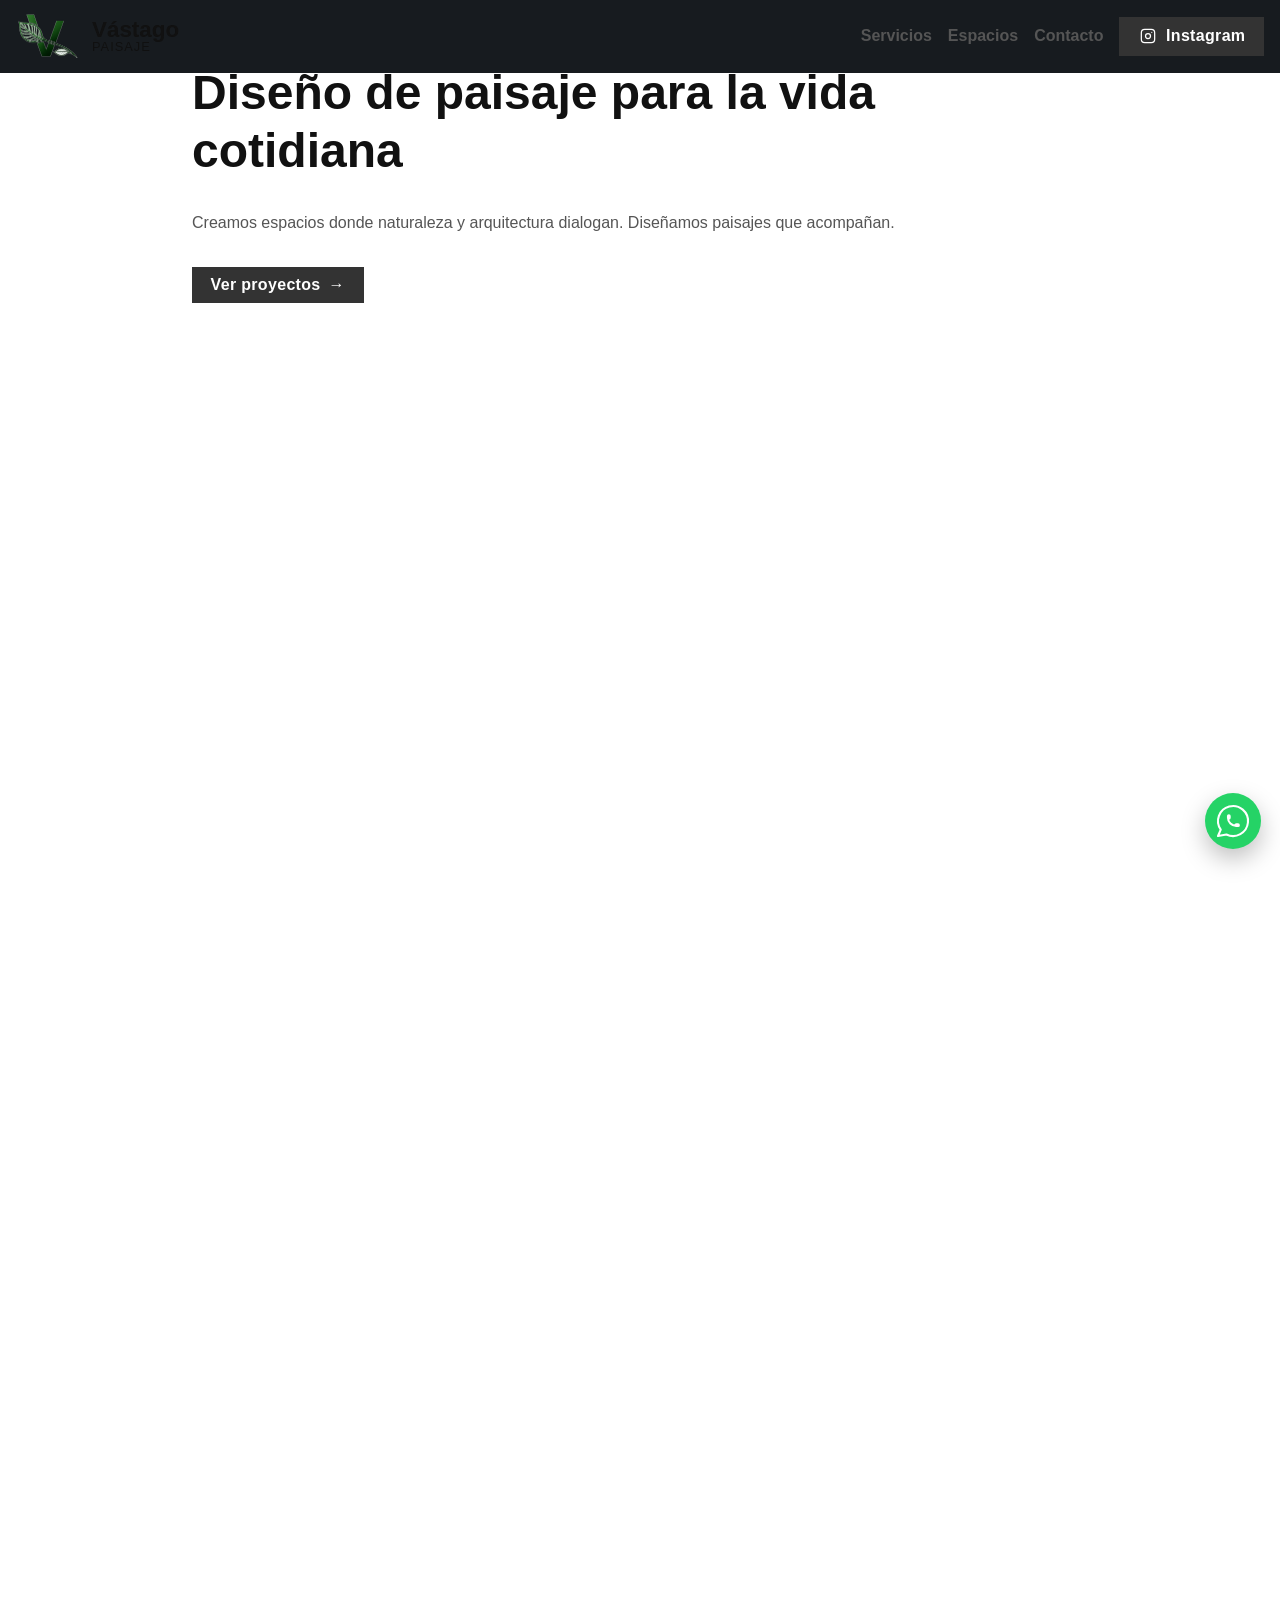
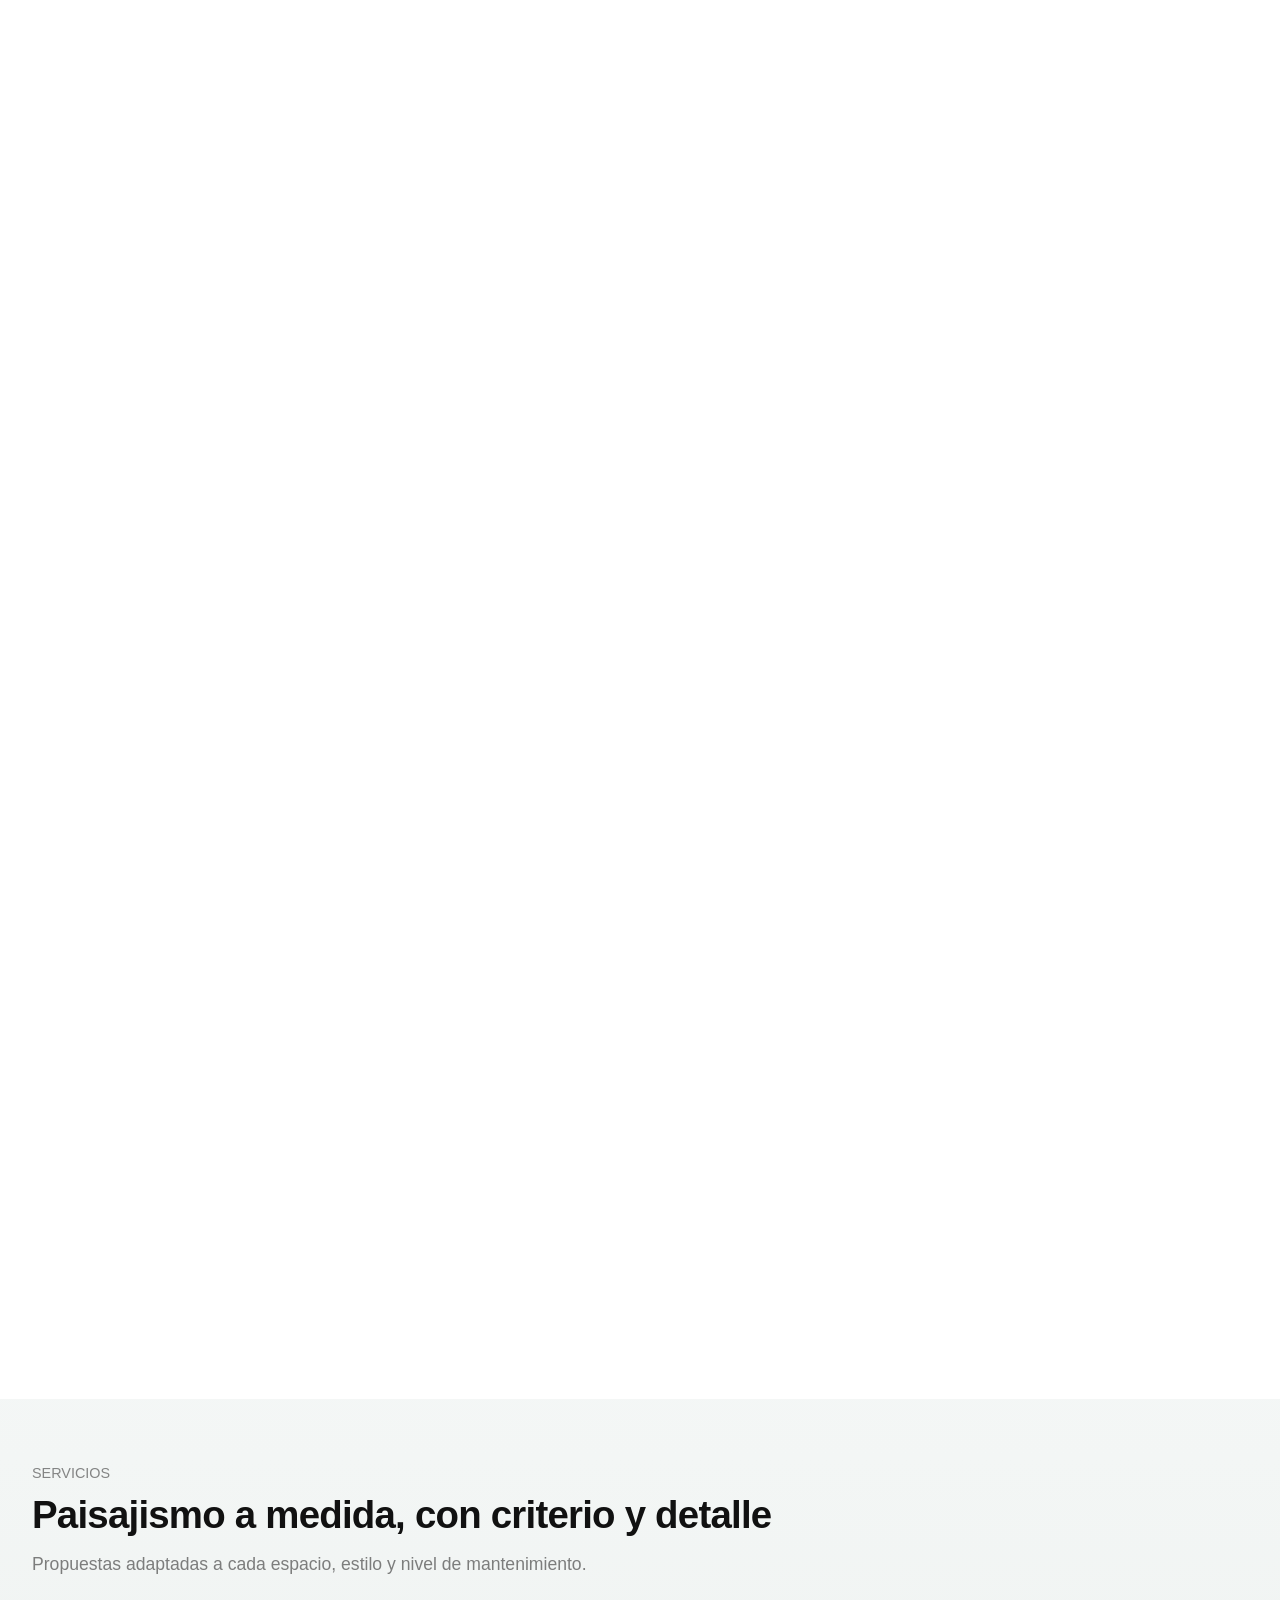
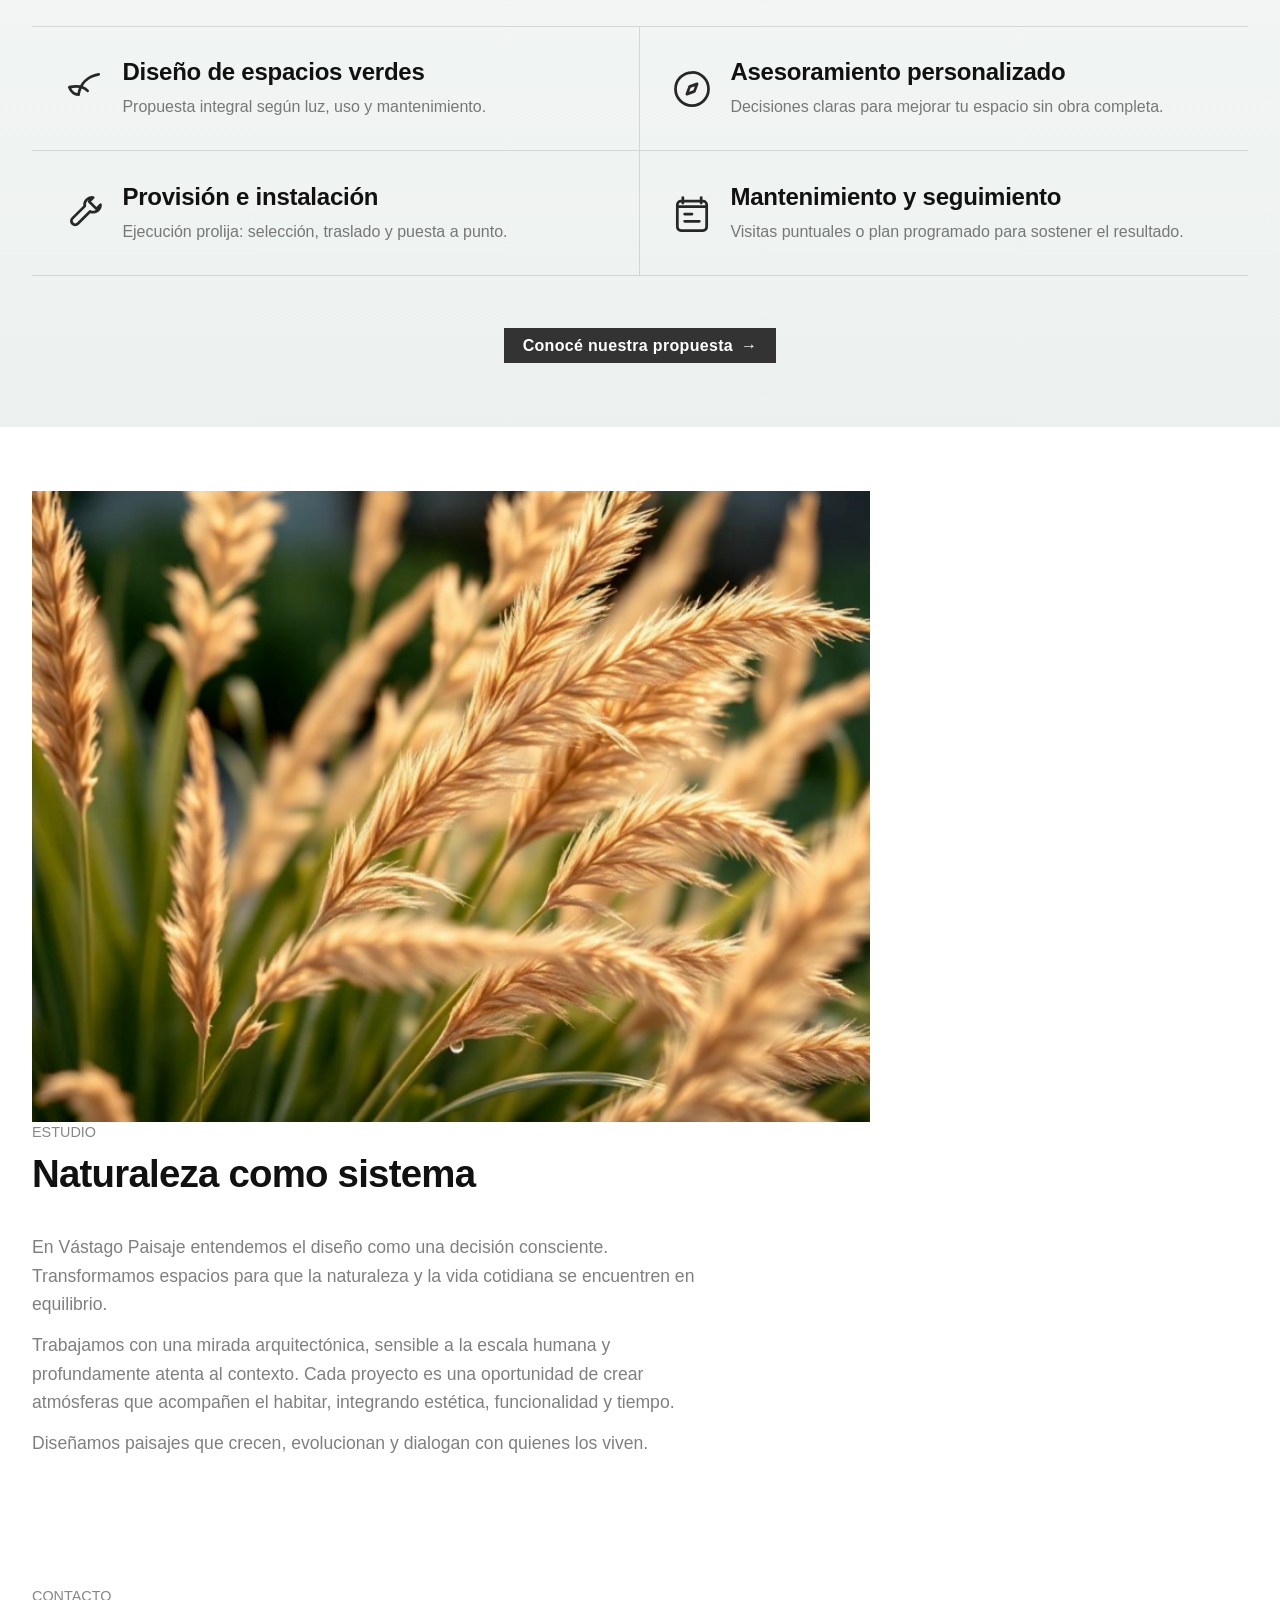
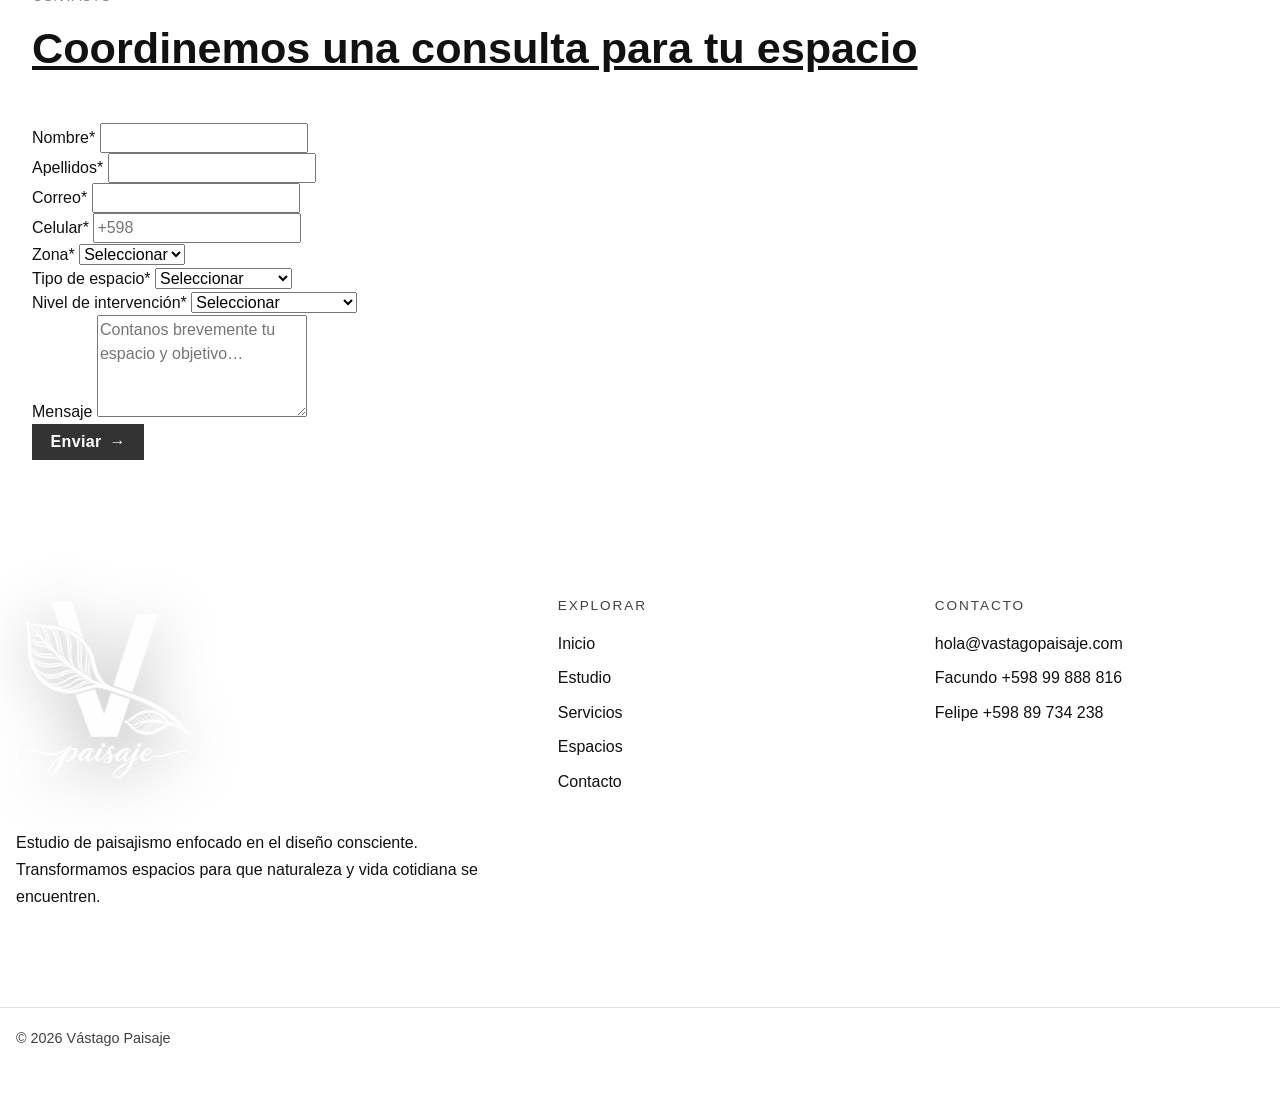
==== index.html @ 7e95cb05 "Fixing css" ====
<!doctype html>
<html lang="es">
  <head>
  <!-- =========================
       BASICS
  ========================== -->
  <meta charset="UTF-8" />
  <meta name="viewport" content="width=device-width, initial-scale=1.0" />
  <meta http-equiv="X-UA-Compatible" content="IE=edge" />

  <title>Vástago Paisaje | Diseño de paisaje en Montevideo, Canelones y Maldonado</title>

  <meta
    name="description"
    content="Estudio de paisajismo enfocado en el diseño consciente. Creamos espacios verdes que dialogan con la arquitectura en Montevideo, Canelones y Maldonado."
  />

  <!-- (opcional) keywords ya casi no aportan, pero si querés -->
  <meta name="keywords" content="paisajismo, diseño de paisaje, jardines, Montevideo, Canelones, Maldonado, Vástago" />

  <meta name="author" content="Vástago Paisaje" />
  <meta name="robots" content="index, follow" />

  <!-- Canonical (cambiá al dominio real) -->
  <link rel="canonical" href="https://vastagopaisaje.com/" />

  <!-- Theme color (móvil) -->
  <meta name="theme-color" content="#0f2a1d" />

  <!-- Imagen crítica del hero -->
  <link rel="preload" as="image" href="assets/hero.jpg" />

  <!-- Favicons pendientes: evitar 404 hasta generar los assets reales -->

  <!-- =========================
       OPEN GRAPH (Facebook/WhatsApp/LinkedIn)
  ========================== -->
  <meta property="og:site_name" content="Vástago Paisaje" />
  <meta property="og:type" content="website" />
  <meta property="og:url" content="https://federicochelle.github.io/vastagopaisajismo/" />
  <meta property="og:title" content="Vástago Paisaje | Diseño de paisaje" />
  <meta
    property="og:description"
    content="Estudio de paisajismo enfocado en el diseño consciente. Naturaleza integrada para la vida cotidiana."
  />
  <meta property="og:image" content="https://federicochelle.github.io/vastagopaisajismo/assets/maiz.png" />
  <meta property="og:image:width" content="1200" />
  <meta property="og:image:height" content="630" />
  <meta property="og:image:alt" content="Vástago Paisaje — diseño de paisaje" />
  <meta property="og:locale" content="es_UY" />

  <!-- =========================
       TWITTER / X
  ========================== -->
  <meta name="twitter:card" content="summary_large_image" />
  <meta name="twitter:title" content="Vástago Paisaje | Diseño de paisaje" />
  <meta
    name="twitter:description"
    content="Paisajismo consciente para Montevideo, Canelones y Maldonado."
  />
  <meta name="twitter:image" content="https://federicochelle.github.io/vastagopaisajismo/assets/maiz.png" />

  <!-- =========================
       FONTS (mejoradas)
       Tip: unificá en 1 solo request por performance
  ========================== -->
  <link rel="preconnect" href="https://fonts.googleapis.com" />
  <link rel="preconnect" href="https://fonts.gstatic.com" crossorigin />
  <link
    href="https://fonts.googleapis.com/css2?family=Fraunces:opsz,wght@9..144,300;9..144,400;9..144,500;9..144,600&family=Manrope:wght@400;500;600&display=swap"
    rel="stylesheet"
  />

  <!-- =========================
       CSS
  ========================== -->
  <link rel="stylesheet" href="css/main.css" />
</head>
  <body id="top">
    <!-- Header -->
<header class="site-header">
  <div class="container container-wide flex flex-between flex-wrap header-inner">
    <!-- Brand -->
    <a class="brand brand-logo-only" href="#top" aria-label="Vástago Paisaje – Ir al inicio">
      <img
        class="brand-logo"
        src="assets/logoo.png"
        alt="Vástago Paisaje"
        width="240"
        height="178"
        loading="eager"
      />
        <span class="brand-text">
    <span class="brand-name">Vástago</span>
    <span class="brand-sub">Paisaje</span>
  </span>
    </a>
    

    <!-- Nav desktop -->
    <nav class="nav nav-desktop" aria-label="Navegación principal">
      <a class="nav-link" href="servicios.html">Servicios</a>
      <a class="nav-link" href="espacios.html">Espacios</a>
      <a class="nav-link" href="index.html#contacto">Contacto</a>

      <!-- CTA principal -->
      

      <!-- Link secundario -->
      <a
        class="btn btn-primary"
        href="https://www.instagram.com/vastago.paisajismo/"
        target="_blank"
        rel="noopener noreferrer"
        aria-label="Instagram de Vástago Paisaje"
        title="Instagram"
      >
        <svg
          class="btn-icon"
          xmlns="http://www.w3.org/2000/svg"
          viewBox="0 0 24 24"
          fill="none"
          stroke="currentColor"
          stroke-width="1.25"
          stroke-linecap="round"
          stroke-linejoin="round"
          aria-hidden="true"
        >
          <path stroke="none" d="M0 0h24v24H0z" fill="none" />
          <path
            d="M4 8a4 4 0 0 1 4 -4h8a4 4 0 0 1 4 4v8a4 4 0 0 1 -4 4h-8a4 4 0 0 1 -4 -4l0 -8"
          />
          <path d="M9 12a3 3 0 1 0 6 0a3 3 0 0 0 -6 0" />
          <path d="M16.5 7.5v.01" />
        </svg>
        Instagram
      </a>
    </nav>

    <!-- Botón hamburguesa (mobile) -->
    <button
      class="nav-toggle"
      type="button"
      aria-label="Abrir menú"
      aria-expanded="false"
      aria-controls="mobile-menu"
    >
      <span class="nav-toggle-lines" aria-hidden="true"></span>
    </button>
  </div>

  <!-- Overlay (mobile) -->
  <div class="menu-overlay" data-menu-close hidden></div>

  <!-- Menú mobile -->
  <div class="mobile-menu" id="mobile-menu" hidden>
    <nav class="nav nav-mobile" aria-label="Menú móvil">
      <a class="nav-link" href="servicios.html" data-menu-close>Servicios</a>
      <a class="nav-link" href="espacios.html" data-menu-close>Espacios</a>
      <a class="nav-link" href="index.html#contacto" data-menu-close>Contacto</a>

      

      <a
        class="btn btn-primary"
        href="https://www.instagram.com/vastago.paisajismo/"
        target="_blank"
        rel="noopener noreferrer"
        data-menu-close
      >
        <svg
          class="btn-icon"
          xmlns="http://www.w3.org/2000/svg"
          viewBox="0 0 24 24"
          fill="none"
          stroke="currentColor"
          stroke-width="1.25"
          stroke-linecap="round"
          stroke-linejoin="round"
          aria-hidden="true"
        >
          <path stroke="none" d="M0 0h24v24H0z" fill="none" />
          <path
            d="M4 8a4 4 0 0 1 4 -4h8a4 4 0 0 1 4 4v8a4 4 0 0 1 -4 4h-8a4 4 0 0 1 -4 -4l0 -8"
          />
          <path d="M9 12a3 3 0 1 0 6 0a3 3 0 0 0 -6 0" />
          <path d="M16.5 7.5v.01" />
        </svg>
        Instagram
      </a>
    </nav>
  </div>
</header>
<main class="home-page">
      <section id="hero" class="section hero hero-image relative">
        <!-- Imagen de fondo -->
        <div class="hero-media" aria-hidden="true"></div>


        <div class="container container-narrow hero-inner">
          <div class="hero-content stack-md">
            
            <h1 class="hero-title">Diseño de paisaje para la vida cotidiana</h1>

            <p class="hero-lead">
              Creamos espacios donde naturaleza y arquitectura dialogan. Diseñamos paisajes que acompañan.
            </p>

            <div class="hero-actions flex flex-wrap">
              <a href="#espacios" class="btn btn-primary"> Ver proyectos <span aria-hidden="true">→</span> </a>
              
            </div>
          </div>
        </div>
      </section>

      <section id="espacios" class="section projects">
        <div class="container container-wide stack-lg">
          <header class="services-head">
            <p class="services-eyebrow">Trabajos</p>
            <h2 class="services-title">Espacios donde trabajamos</h2>
            <p class="services-lead">
              Adaptamos cada propuesta al entorno, el uso y el nivel de
              mantenimiento que buscás.
            </p>
          </header>

          <div class="projects-grid">
            <!-- 1 -->
            <article class="project">
              <a href="espacios.html" class="project">
                <div class="project-media">
                  <img
                    src="assets/foto4.webp"
                    alt="Balcones urbanos"
                    width="984"
                    height="1475"
                    loading="lazy"
                    decoding="async"
                  />
                </div>
                <div class="project-overlay">
                  <p class="project-name">Balcones urbanos</p>
                </div>
              </a>
            </article>

            <!-- 2 -->
            <article class="project">
              <a href="espacios.html" class="project">
                <div class="project-media">
                  <img
                    src="assets/foto7.webp"
                    alt="Terrazas y azoteas"
                    width="768"
                    height="1024"
                    loading="lazy"
                    decoding="async"
                  />
                </div>
                <div class="project-overlay">
                  <p class="project-name">Azoteas</p>
                </div>
              </a>
            </article>

            <!-- 3 -->
            <article class="project">
              <a href="espacios.html" class="project">
                <div class="project-media">
                  <img
                    src="assets/foto2.webp"
                    alt="Patios residenciales"
                    width="1067"
                    height="1600"
                    loading="lazy"
                    decoding="async"
                  />
                </div>
                <div class="project-overlay">
                  <p class="project-name">Patios residenciales</p>
                </div>
              </a>
            </article>

            <!-- 4 -->
            <article class="project project-large">
              <a href="espacios.html" class="project project-large">
                <div class="project-media">
                  <img
                    src="assets/foto8.webp"
                    alt="Jardines de mayor escala"
                    width="1024"
                    height="1536"
                    loading="lazy"
                    decoding="async"
                  />
                </div>
                <div class="project-overlay">
                  <p class="project-name">Jardines</p>
                </div>
              </a>
            </article>

            <!-- 5 -->
            <article class="project project-large">
              <a href="espacios.html" class="project project-large">
                <div class="project-media">
                  <img
                    src="assets/milgenial.jpeg"
                    alt="Comercios e interiores verdes"
                    width="1170"
                    height="1359"
                    loading="lazy"
                    decoding="async"
                  />
                </div>
                <div class="project-overlay">
                  <p class="project-name">Locales comerciales</p>
                </div>
              </a>
            </article>
          </div>
        </div>
      </section>

      <!-- SERVICES -->
      <section id="servicios" class="section projects">
        <div class="container container-wide stack-lg">
          <header class="services-head">
            <p class="services-eyebrow">Servicios</p>
            <h2 class="services-title">
              Paisajismo a medida, con criterio y detalle
            </h2>
            <p class="services-lead">
              Propuestas adaptadas a cada espacio, estilo y nivel de
              mantenimiento.
            </p>
          </header>

          <div class="services-cards">
            <!-- 1 -->
            <a class="service-card" href="servicios.html#diseno">
              <div class="service-icon" aria-hidden="true">
                <!-- Leaf -->
                <svg viewBox="0 0 24 24" fill="none">
                  <path
                    d="M20 4c-6 1-10 5-11 11"
                    stroke="currentColor"
                    stroke-width="1.5"
                    stroke-linecap="round"
                  />
                  <path
                    d="M9 15c-2.5 0-4-1.5-5-4 4.2-1 7.7-.5 10 2"
                    stroke="currentColor"
                    stroke-width="1.5"
                    stroke-linecap="round"
                    stroke-linejoin="round"
                  />
                </svg>
              </div>
              <div class="service-body">
                <h3 class="service-title">Diseño de espacios verdes</h3>
                <p class="service-desc">
                  Propuesta integral según luz, uso y mantenimiento.
                </p>
              </div>
            </a>

            <!-- 2 -->
            <a class="service-card" href="servicios.html#asesoramiento">
              <div class="service-icon" aria-hidden="true">
                <!-- Compass -->
                <svg viewBox="0 0 24 24" fill="none">
                  <path
                    d="M12 21a9 9 0 1 0 0-18 9 9 0 0 0 0 18Z"
                    stroke="currentColor"
                    stroke-width="1.5"
                  />
                  <path
                    d="M14.8 9.2 13.3 13.3 9.2 14.8 10.7 10.7 14.8 9.2Z"
                    stroke="currentColor"
                    stroke-width="1.5"
                    stroke-linejoin="round"
                  />
                </svg>
              </div>
              <div class="service-body">
                <h3 class="service-title">Asesoramiento personalizado</h3>
                <p class="service-desc">
                  Decisiones claras para mejorar tu espacio sin obra completa.
                </p>
              </div>
            </a>

            <!-- 3 -->
            <a class="service-card" href="servicios.html#instalacion">
              <div class="service-icon" aria-hidden="true">
                <!-- Tools -->
                <svg viewBox="0 0 24 24" fill="none">
                  <path
                    d="M21 7a4 4 0 0 1-5.7 3.6L8.6 17.3a2 2 0 0 1-2.8 0l-.1-.1a2 2 0 0 1 0-2.8l6.7-6.7A4 4 0 0 1 17 3l-2.2 2.2 4 4L21 7Z"
                    stroke="currentColor"
                    stroke-width="1.5"
                    stroke-linejoin="round"
                  />
                </svg>
              </div>
              <div class="service-body">
                <h3 class="service-title">Provisión e instalación</h3>
                <p class="service-desc">
                  Ejecución prolija: selección, traslado y puesta a punto.
                </p>
              </div>
            </a>

            <!-- 4 -->
            <a class="service-card" href="servicios.html#mantenimiento">
              <div class="service-icon" aria-hidden="true">
                <!-- Calendar -->
                <svg viewBox="0 0 24 24" fill="none">
                  <path
                    d="M7 3v3M17 3v3M4 8h16M6 21h12a2 2 0 0 0 2-2V7a2 2 0 0 0-2-2H6a2 2 0 0 0-2 2v12a2 2 0 0 0 2 2Z"
                    stroke="currentColor"
                    stroke-width="1.5"
                    stroke-linecap="round"
                  />
                  <path
                    d="M8 12h4M8 16h8"
                    stroke="currentColor"
                    stroke-width="1.5"
                    stroke-linecap="round"
                  />
                </svg>
              </div>
              <div class="service-body">
                <h3 class="service-title">Mantenimiento y seguimiento</h3>
                <p class="service-desc">
                  Visitas puntuales o plan programado para sostener el
                  resultado.
                </p>
              </div>
            </a>
          </div>

          <!-- Option 1: single CTA at the end -->
          <div class="services-more">
            <a href="servicios.html" class="btn btn-primary"
              >Conocé nuestra propuesta 
              <span aria-hidden="true">→</span>
            </a>
          </div>
        </div>
      </section>

      <!-- ABOUT / ESTUDIO -->
      <section id="estudio" class="section studio">
        <div class="container container-wide studio-grid">
          <!-- Imagen -->
          <figure class="studio-media">
            <img
              src="assets/maiz.png"
              alt="Vegetación en detalle, textura natural"
              width="838"
              height="631"
              loading="lazy"
              decoding="async"
            />
          </figure>

          <!-- Texto -->
          <div class="studio-content stack-md">
            <header class="services-head stack-sm">
              <p class="services-eyebrow">ESTUDIO</p>
              <h2 class="services-title">Naturaleza como sistema</h2>
            </header>

            <div class="stack-sm">
              <p class="services-lead">
                En Vástago Paisaje entendemos el diseño como una decisión consciente.
Transformamos espacios para que la naturaleza y la vida cotidiana se encuentren en equilibrio.
              </p>

              <p class="services-lead">
               Trabajamos con una mirada arquitectónica, sensible a la escala humana y profundamente atenta al contexto.
Cada proyecto es una oportunidad de crear atmósferas que acompañen el habitar, integrando estética, funcionalidad y tiempo.
            </div>
<p class="services-lead">
          Diseñamos paisajes que crecen, evolucionan y dialogan con quienes los viven.
          </p></div>
        </div>
      </section>

      <!-- CONTACTO -->
    <!-- CONTACTO (ALMAS style) -->
<section id="contacto" class="section contact contact--almas">
  <div class="container container-wide stack-lg">
    <!-- Head -->
    <header class="contact-head stack-sm">
      <p class="services-eyebrow">Contacto</p>
      <h2 class="contact-title">
        Coordinemos una consulta para tu espacio
      </h2>
      
      
    </header>

    <!-- Form -->
    <!-- Formulario visual sin integración de envío todavía. -->
    <form class="contact-form" action="#contacto" method="post">
      <!-- 2 columnas -->
      <div class="contact-fields">
        <div class="field">
          <label class="field-label" for="c-nombre">Nombre*</label>
          <input class="field-input" id="c-nombre" name="nombre" type="text" autocomplete="given-name" required />
        </div>

        <div class="field">
          <label class="field-label" for="c-apellido">Apellidos*</label>
          <input class="field-input" id="c-apellido" name="apellido" type="text" autocomplete="family-name" required />
        </div>

        <div class="field">
          <label class="field-label" for="c-email">Correo*</label>
          <input class="field-input" id="c-email" name="email" type="email" autocomplete="email" required />
        </div>

        <div class="field">
          <label class="field-label" for="c-cel">Celular*</label>
          <input class="field-input" id="c-cel" name="celular" type="tel" autocomplete="tel" placeholder="+598" required />
        </div>

        <!-- 1 columna (full) -->
        <div class="field field-full">
          <label class="field-label" for="c-zona">Zona*</label>
          <select class="field-input field-select" id="c-zona" name="zona" required>
            <option value="" disabled selected>Seleccionar</option>
            <option>Montevideo</option>
            <option>Canelones</option>
            <option>Maldonado</option>
          </select>
        </div>

        <div class="field field-full">
          <label class="field-label" for="c-espacio">Tipo de espacio*</label>
          <select class="field-input field-select" id="c-espacio" name="espacio" required>
            <option value="" disabled selected>Seleccionar</option>
            <option>Balcón</option>
            <option>Patio</option>
            <option>Terraza / azotea</option>
            <option>Jardín</option>
            <option>Comercial</option>
          </select>
        </div>

        <div class="field field-full">
          <label class="field-label" for="c-nivel">Nivel de intervención*</label>
          <select class="field-input field-select" id="c-nivel" name="nivel" required>
            <option value="" disabled selected>Seleccionar</option>
            <option>Mejora puntual</option>
            <option>Diseño integral</option>
            <option>Diseño + instalación</option>
            <option>Mantenimiento</option>
          </select>
        </div>

        <div class="field field-full">
          <label class="field-label" for="c-msg">Mensaje</label>
          <textarea class="field-input field-textarea" id="c-msg" name="mensaje" rows="4" placeholder="Contanos brevemente tu espacio y objetivo…"></textarea>
        </div>
      </div>

      <div class="contact-foot">
        <button class="btn btn-primary" type="submit">
          Enviar <span aria-hidden="true">→</span>
        </button>
        
      </div>
    </form>
  </div>
</section>
<!-- FOOTER -->
<!-- FOOTER -->
<footer class="footer">
  <div class="container container-wide footer-grid">

    <!-- Marca -->
    <div class="footer-col footer-brand">

      <!-- LOGO -->
      <a href="index.html" class="footer-logo">
        <img
          src="assets/logoblanco.png"
          alt="Vástago Paisaje"
          width="232"
          height="240"
          loading="lazy"
          decoding="async"
        />
      </a>

      <p class="footer-text">
        Estudio de paisajismo enfocado en el diseño consciente.
        Transformamos espacios para que naturaleza y vida cotidiana se
        encuentren.
      </p>
    </div>

    <!-- Navegación -->
    <div class="footer-col">
      <p class="footer-kicker">Explorar</p>
      <ul class="footer-links">
        <li><a href="index.html">Inicio</a></li>
        <li><a href="index.html#estudio">Estudio</a></li>
        <li><a href="servicios.html">Servicios</a></li>
        <li><a href="espacios.html">Espacios</a></li>
        <li><a href="index.html#contacto">Contacto</a></li>
      </ul>
    </div>

    <!-- Contacto -->
    <div class="footer-col">
      <p class="footer-kicker">Contacto</p>
      <ul class="footer-links">
        <li>
          <a href="mailto:hola@vastagopaisaje.com">
            hola@vastagopaisaje.com
          </a>
        </li>

        <!-- Divider sutil -->
      

        <li>
          <a href="tel:+59899888816">
            Facundo +598 99 888 816
          </a>
         
        </li>
        <li>
           <a href="tel:+59889734238">
            Felipe +598 89 734 238
          </a>
        </li>
      </ul>
    </div>

  </div>

  <!-- Divider grande -->
  <div class="footer-separator"></div>

  <div class="container container-wide footer-bottom">
    <p class="footer-copy">
      © <span id="year"></span> Vástago Paisaje
    </p>
  </div>
</footer>
<a
    href="https://wa.me/59899888816?text=Hola%20V%C3%A1stago%20Paisaje!%20Quiero%20coordinar%20una%20consulta%20para%20mi%20espacio%20verde."  class="whatsapp-sticky"
      target="_blank"
      rel="noopener noreferrer"
      aria-label="Contactar por WhatsApp"
    >
      <svg
        class="btn-icon"
        xmlns="http://www.w3.org/2000/svg"
        viewBox="0 0 24 24"
        fill="none"
        stroke="currentColor"
        stroke-width="1.25"
        stroke-linecap="round"
        stroke-linejoin="round"
        aria-hidden="true"
      >
        <path stroke="none" d="M0 0h24v24H0z" fill="none" />
        <path d="M3 21l1.65 -3.8a9 9 0 1 1 3.4 2.9l-5.05 .9" />
        <path
          d="M9 10a.5 .5 0 0 0 1 0v-1a.5 .5 0 0 0 -1 0v1a5 5 0 0 0 5 5h1a.5 .5 0 0 0 0 -1h-1a.5 .5 0 0 0 0 1"
        />
      </svg>
    </a>
    
<script>
  document.getElementById("year").textContent = new Date().getFullYear();
</script>
<script src="js/app.js" defer></script>
  </body>
</html>
---- css/main.css ----
/* =========================
   1. BASE (reset + variables)
========================= */
@import "base.css";

/* =========================
   2. LAYOUT (estructura)
========================= */
@import "layout.css";

/* =========================
   3. COMPONENTS (navbar, botones, cards)
========================= */
@import "components.css";
@import "navbar.css";

/* =========================
   4. PAGES / SECTIONS (hero, landing)
========================= */
/*
  Nota:
  `main.css` todavía importa estilos globales y estilos de secciones/páginas
  en un único punto de entrada. Funciona bien para este sitio estático, pero
  a futuro conviene separar mejor imports comunes vs imports por página.
*/
@import "hero.css";
@import "proyectos.css";
@import "servicios.css";
@import "studio.css";
@import "contacto.css";

/* =========================
   5. OVERRIDES / FIXES (siempre al final)
========================= */
@import "overrides.css";
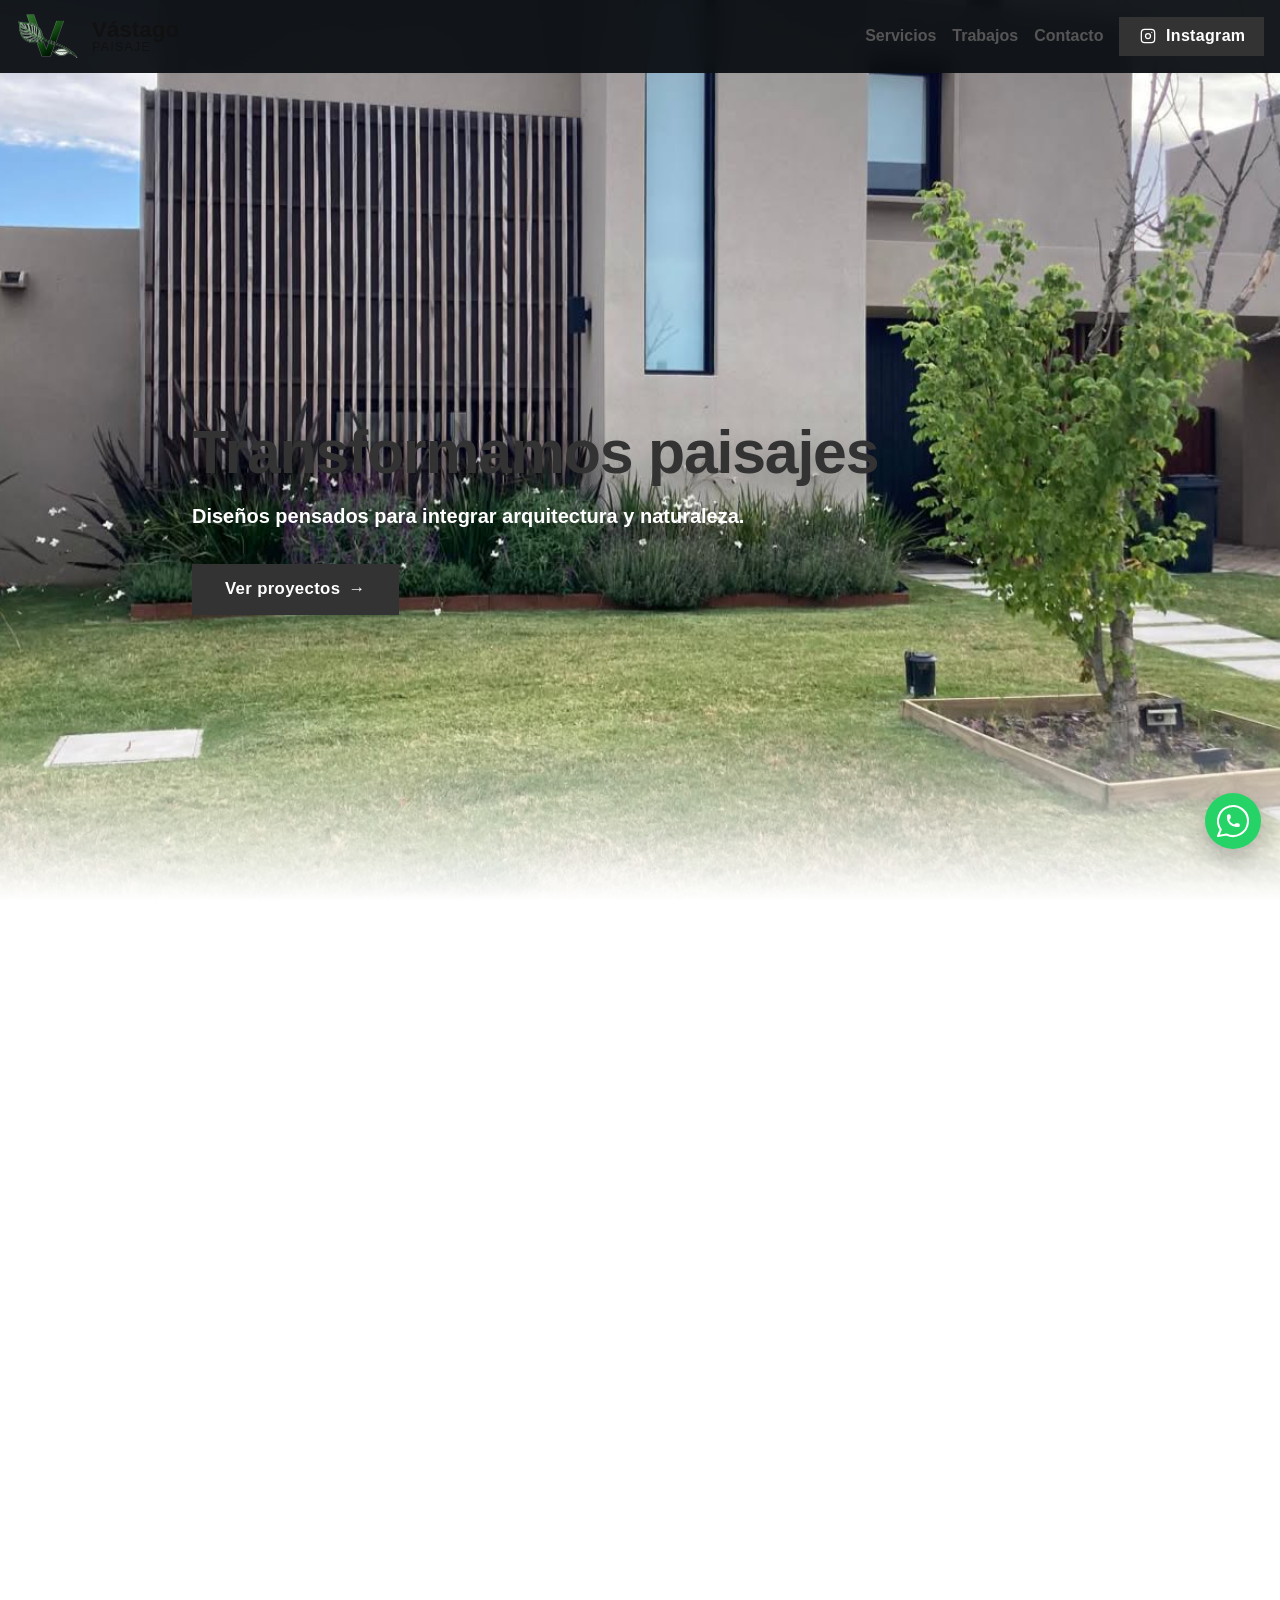
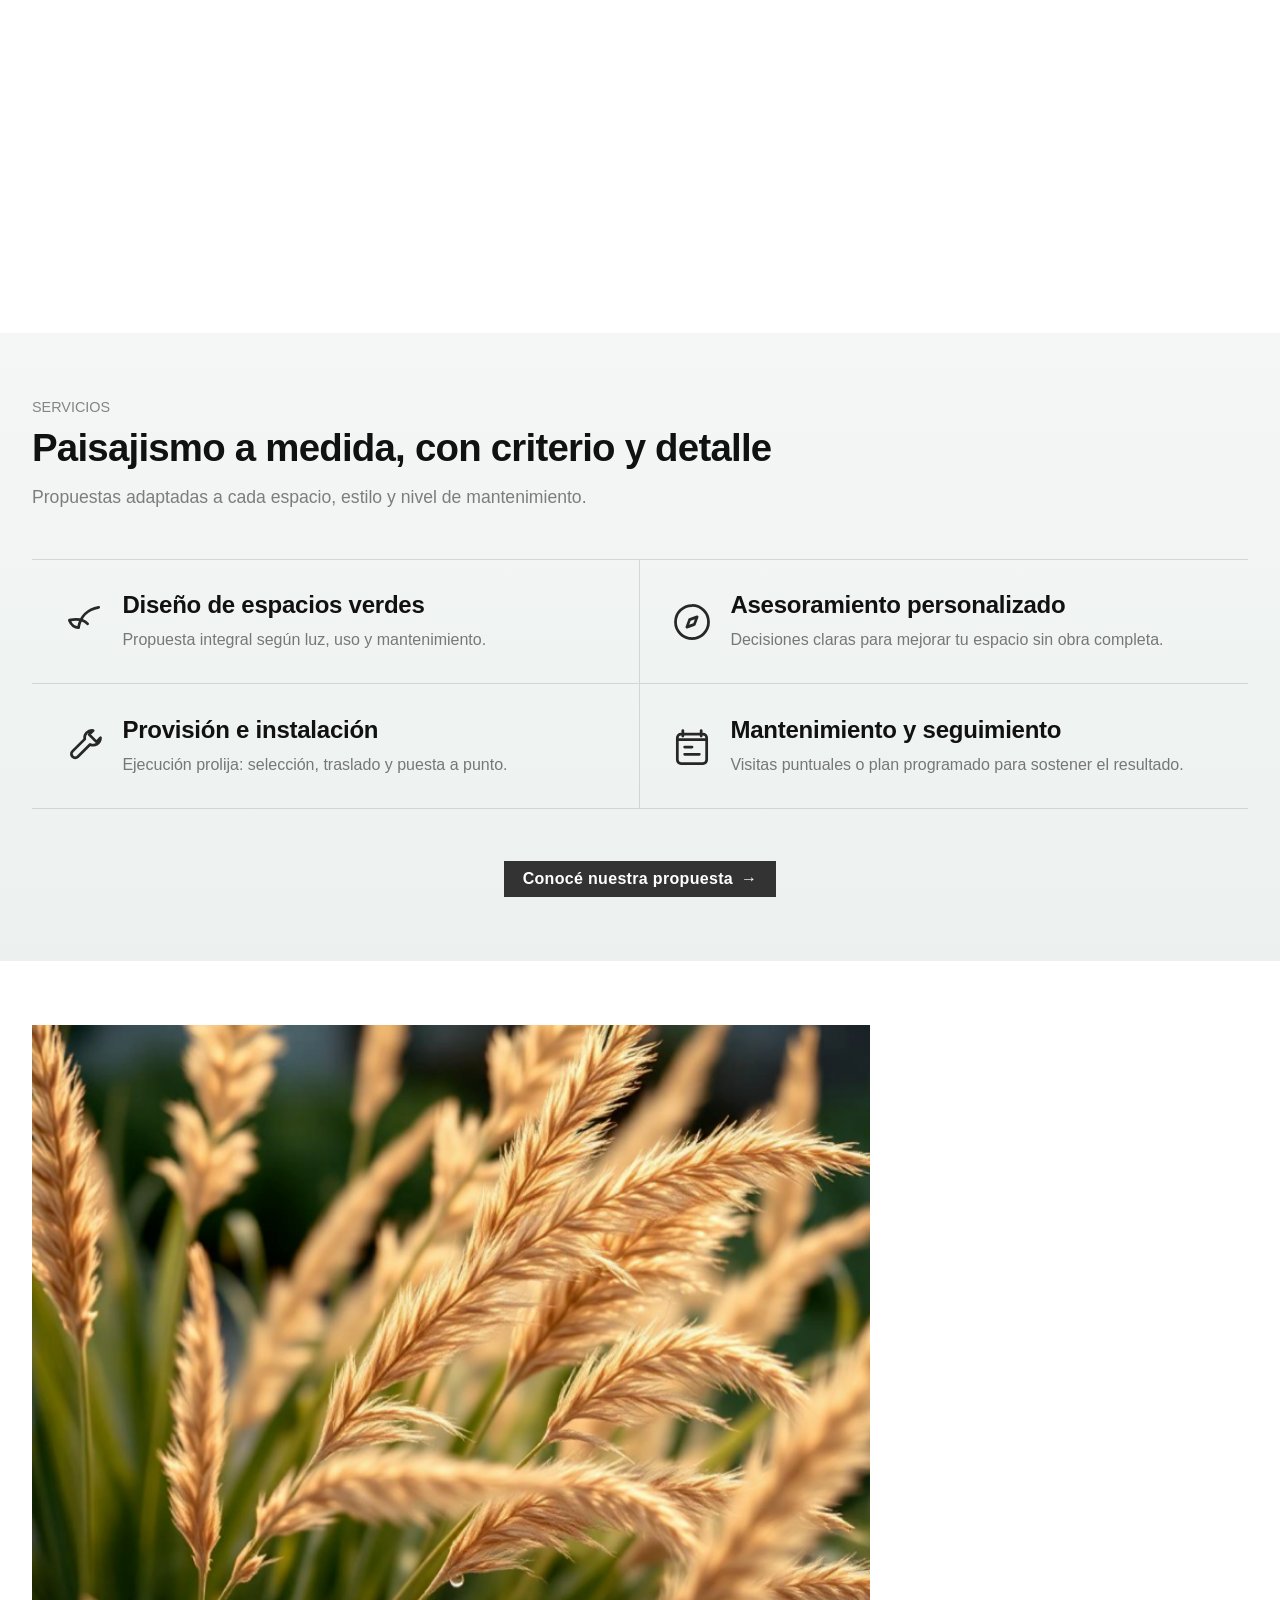
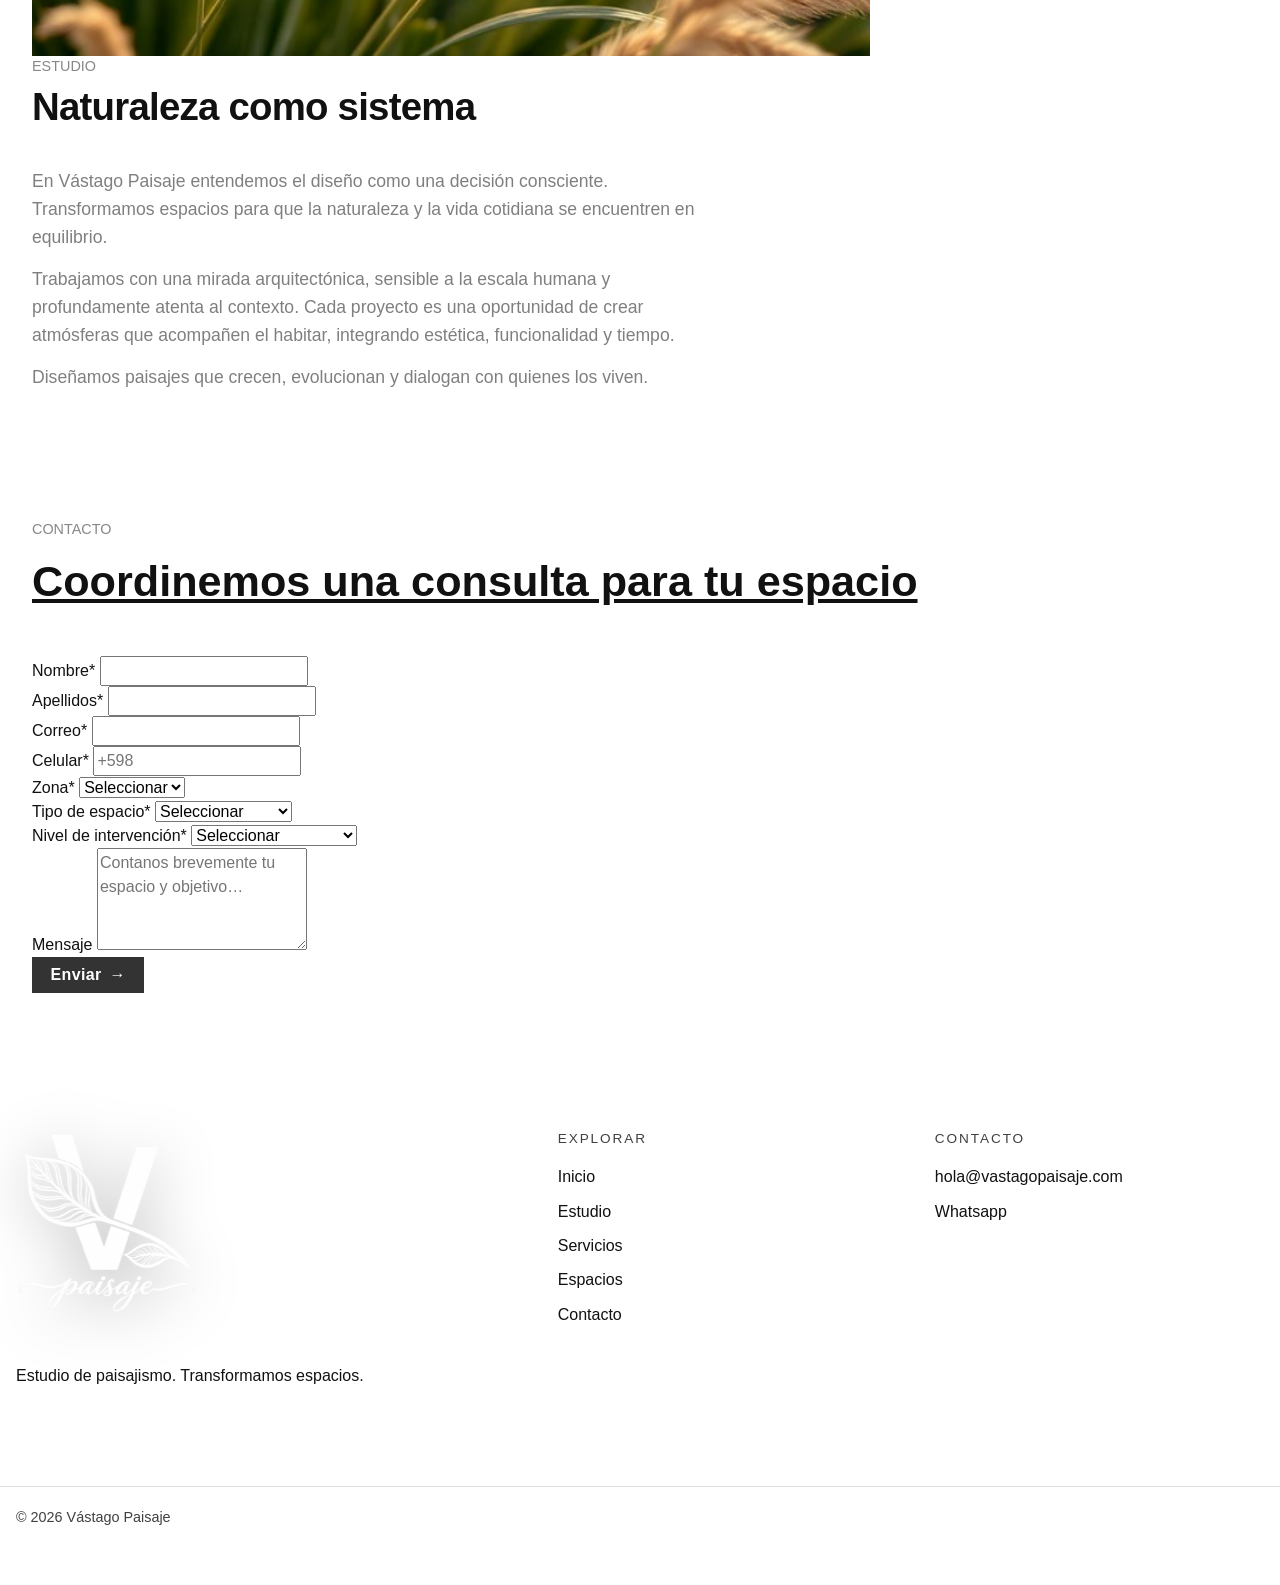
==== commit 2b8df565: "avances de facu y feli" ====
--- a/index.html
+++ b/index.html
@@ -28,7 +28,7 @@
   <meta name="theme-color" content="#0f2a1d" />
 
   <!-- Imagen crítica del hero -->
-  <link rel="preload" as="image" href="assets/hero.jpg" />
+  <link rel="preload" as="image" href="assets/hero.jpeg" />
 
   <!-- Favicons pendientes: evitar 404 hasta generar los assets reales -->
 
@@ -100,7 +100,7 @@
     <!-- Nav desktop -->
     <nav class="nav nav-desktop" aria-label="Navegación principal">
       <a class="nav-link" href="servicios.html">Servicios</a>
-      <a class="nav-link" href="espacios.html">Espacios</a>
+      <a class="nav-link" href="espacios.html">Trabajos</a>
       <a class="nav-link" href="index.html#contacto">Contacto</a>
 
       <!-- CTA principal -->
@@ -156,7 +156,7 @@
   <div class="mobile-menu" id="mobile-menu" hidden>
     <nav class="nav nav-mobile" aria-label="Menú móvil">
       <a class="nav-link" href="servicios.html" data-menu-close>Servicios</a>
-      <a class="nav-link" href="espacios.html" data-menu-close>Espacios</a>
+      <a class="nav-link" href="espacios.html" data-menu-close>Trabajos</a>
       <a class="nav-link" href="index.html#contacto" data-menu-close>Contacto</a>
 
       
@@ -200,10 +200,10 @@
         <div class="container container-narrow hero-inner">
           <div class="hero-content stack-md">
             
-            <h1 class="hero-title">Diseño de paisaje para la vida cotidiana</h1>
+            <h1 class="hero-title">Transformamos paisajes</h1>
 
             <p class="hero-lead">
-              Creamos espacios donde naturaleza y arquitectura dialogan. Diseñamos paisajes que acompañan.
+              Diseños pensados para integrar arquitectura y naturaleza.
             </p>
 
             <div class="hero-actions flex flex-wrap">
@@ -600,9 +600,7 @@
       </a>
 
       <p class="footer-text">
-        Estudio de paisajismo enfocado en el diseño consciente.
-        Transformamos espacios para que naturaleza y vida cotidiana se
-        encuentren.
+        Estudio de paisajismo. Transformamos espacios.
       </p>
     </div>
 
@@ -632,15 +630,10 @@
       
 
         <li>
-          <a href="tel:+59899888816">
-            Facundo +598 99 888 816
+          <a href="tel:+59892197759">
+            Whatsapp
           </a>
          
-        </li>
-        <li>
-           <a href="tel:+59889734238">
-            Felipe +598 89 734 238
-          </a>
         </li>
       </ul>
     </div>
@@ -657,7 +650,7 @@
   </div>
 </footer>
 <a
-    href="https://wa.me/59899888816?text=Hola%20V%C3%A1stago%20Paisaje!%20Quiero%20coordinar%20una%20consulta%20para%20mi%20espacio%20verde."  class="whatsapp-sticky"
+    href="https://wa.me/59892197759?text=Hola%20Vastago%2C%20quiero%20coordinar%20relevamiento%20para%20mi%20jard%C3%ADn."  class="whatsapp-sticky"
       target="_blank"
       rel="noopener noreferrer"
       aria-label="Contactar por WhatsApp"
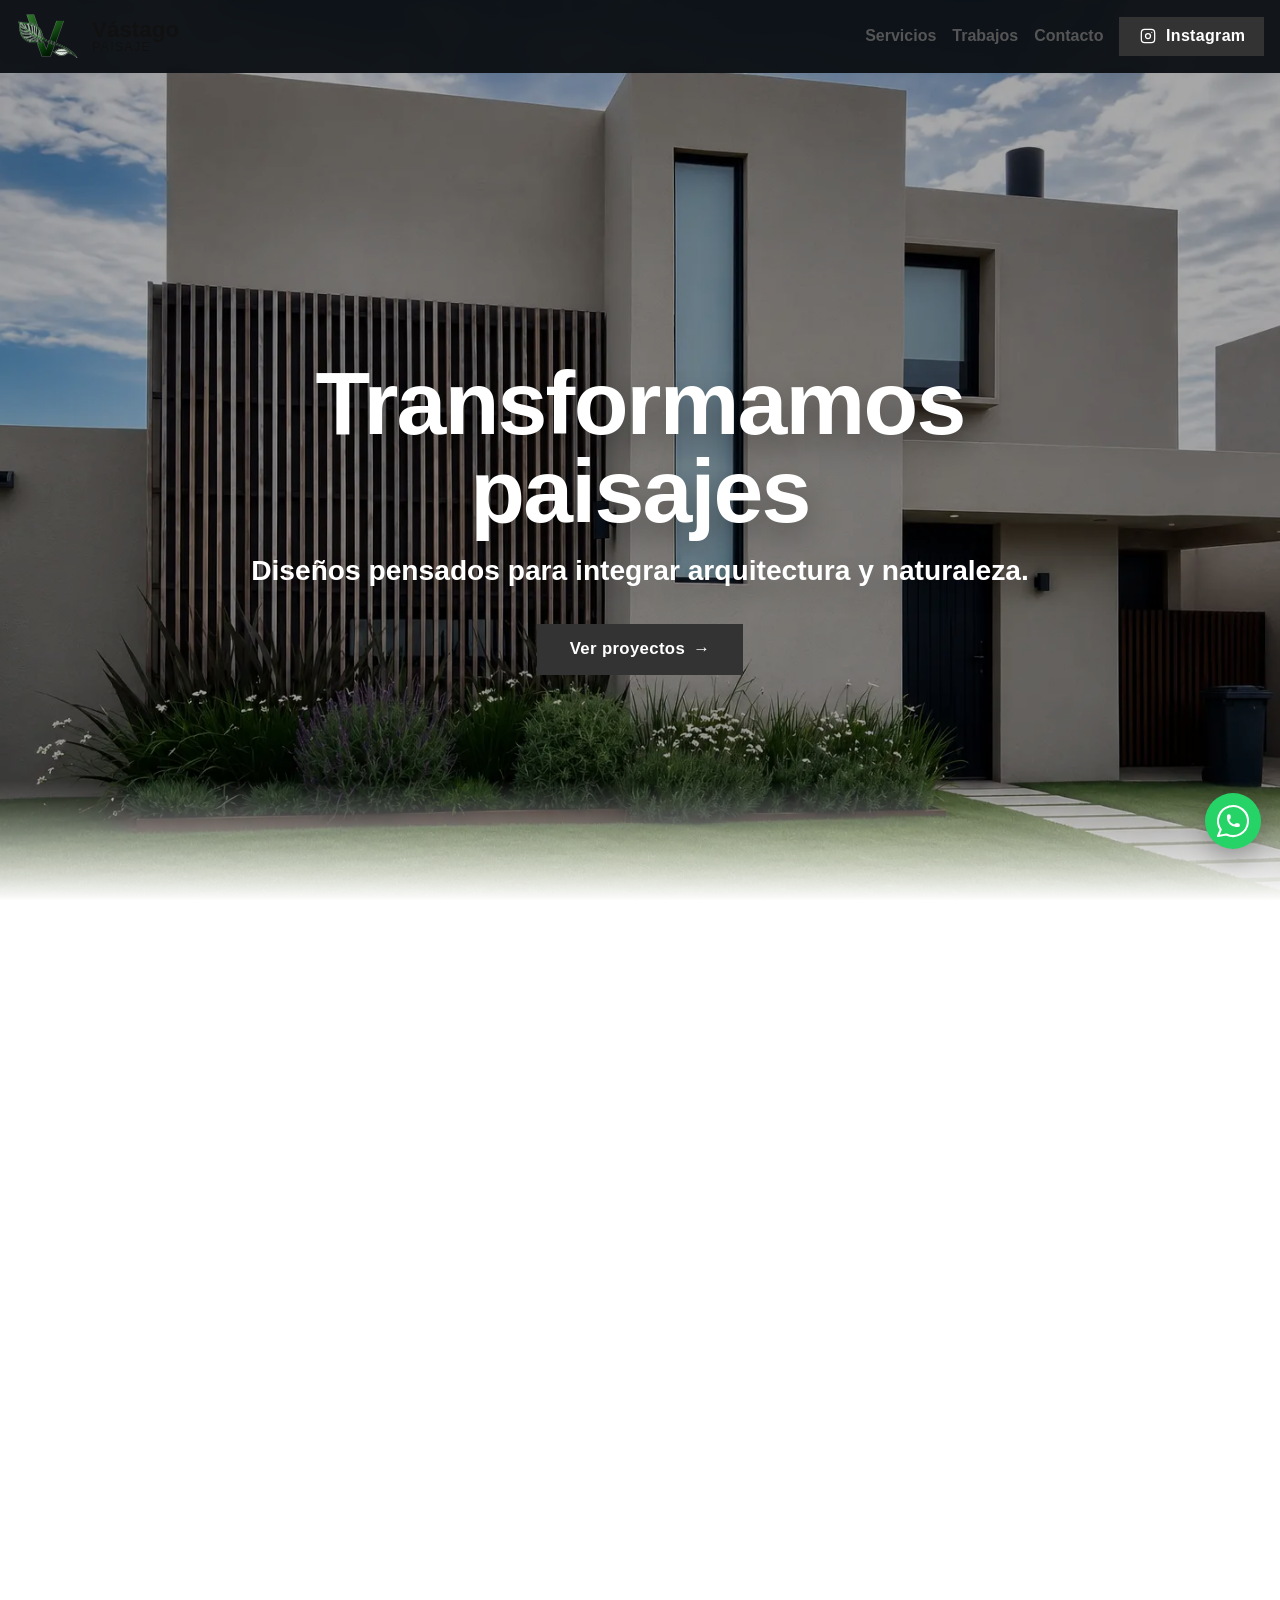
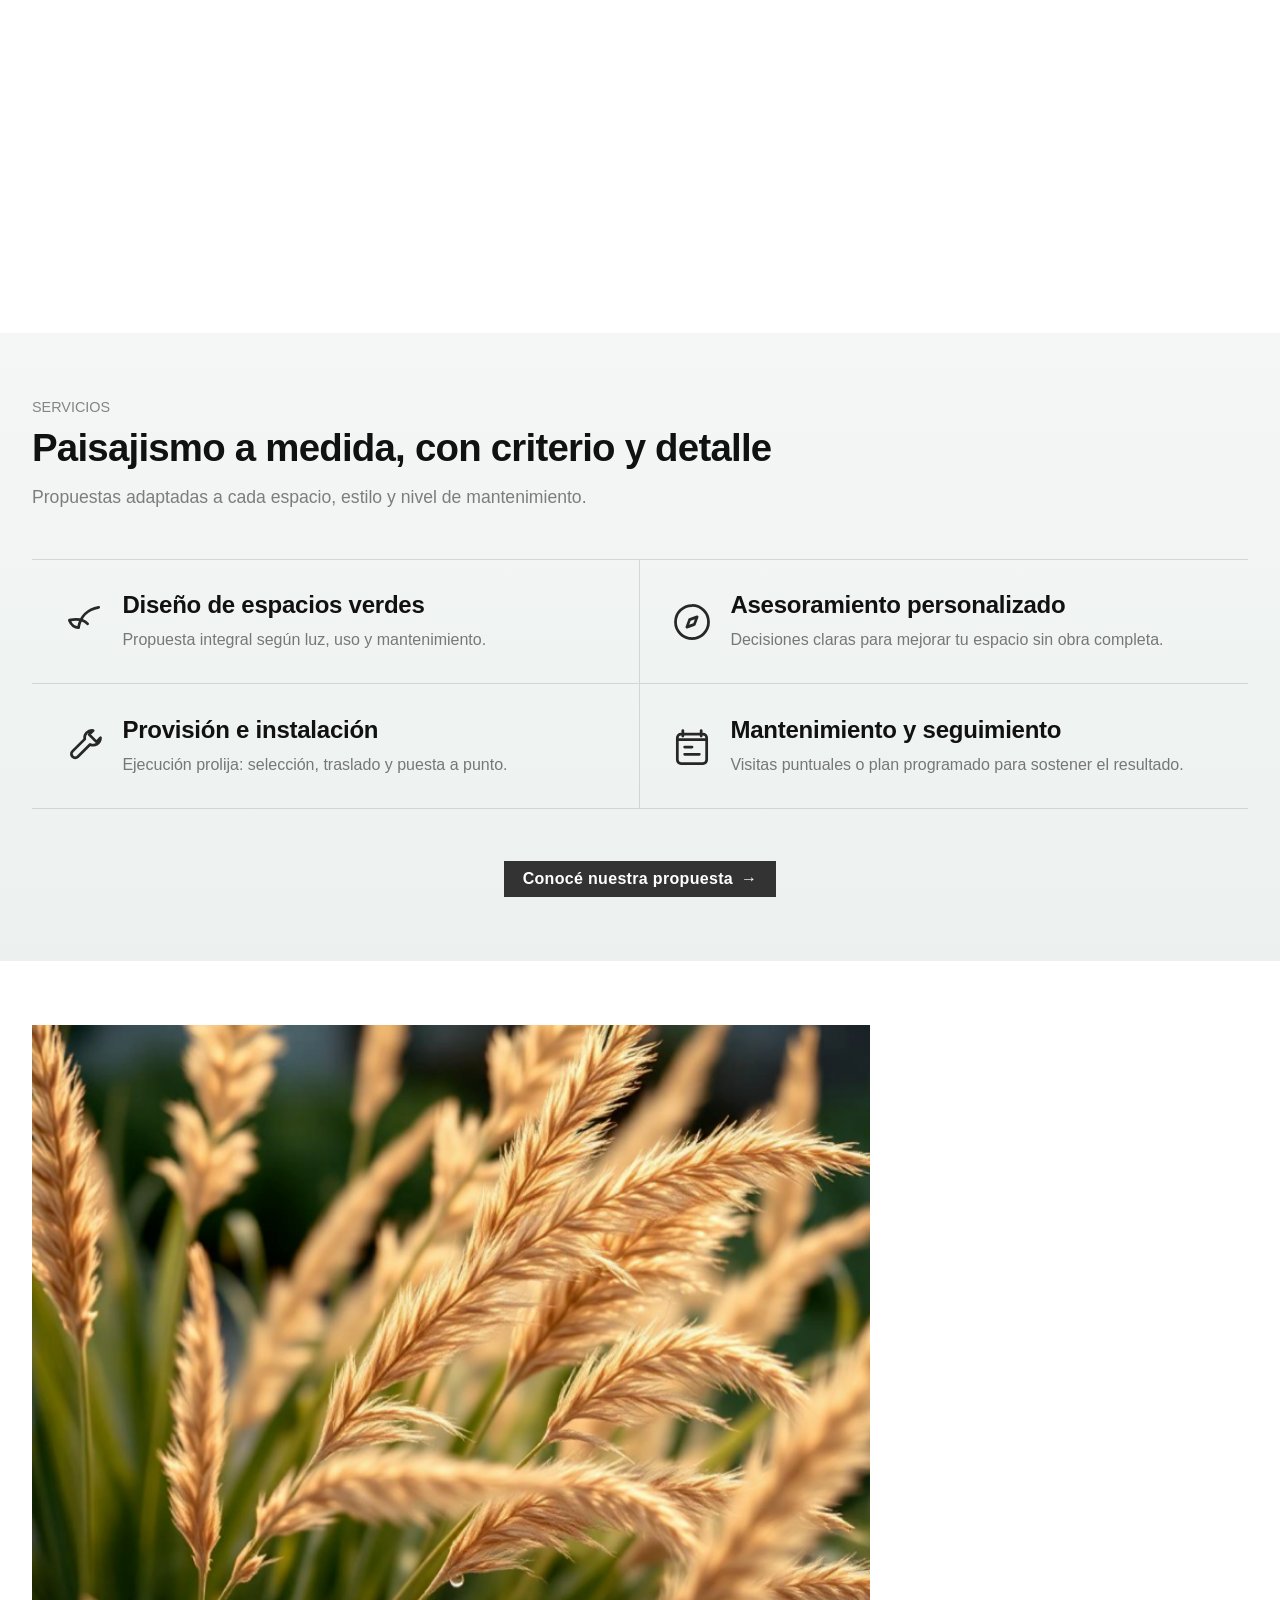
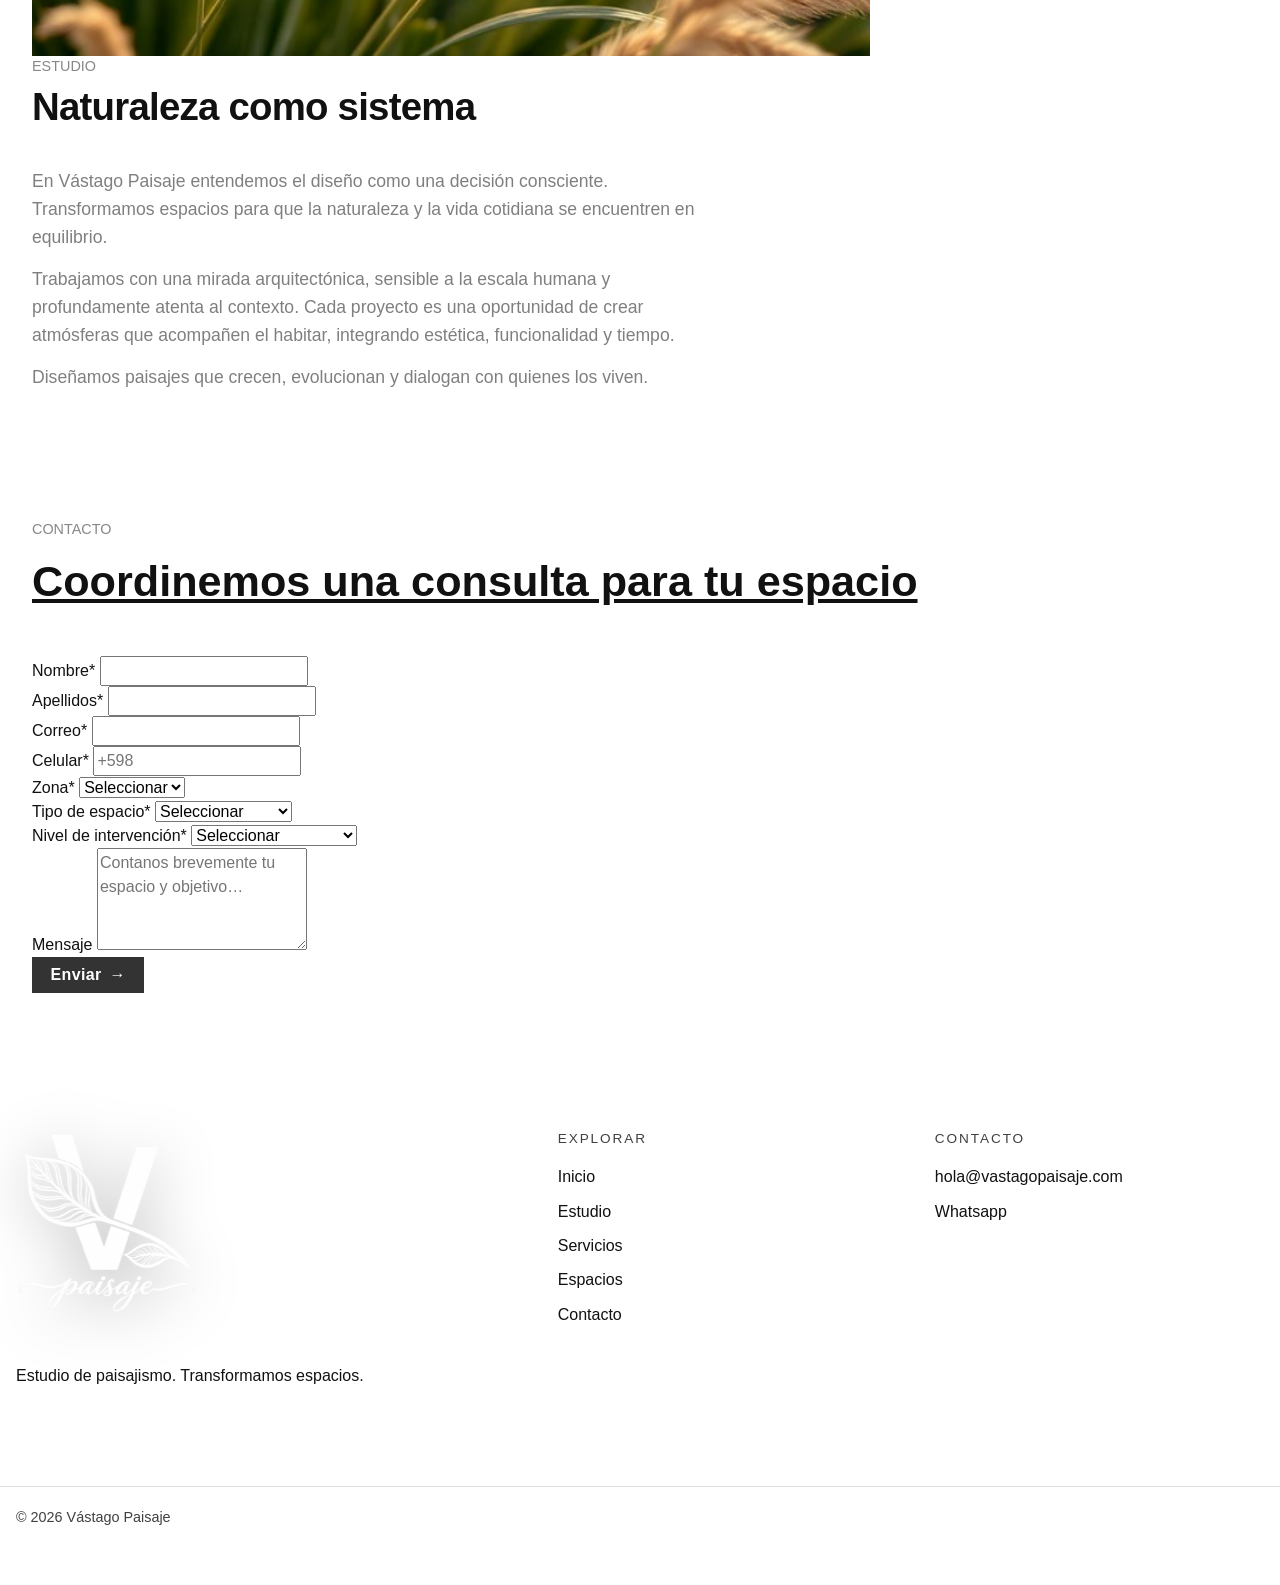
==== commit 52510c52: "coso" ====
--- a/index.html
+++ b/index.html
@@ -231,7 +231,7 @@
               <a href="espacios.html" class="project">
                 <div class="project-media">
                   <img
-                    src="assets/foto4.webp"
+                    src="assets/indexbalcon.webp"
                     alt="Balcones urbanos"
                     width="984"
                     height="1475"
@@ -250,7 +250,7 @@
               <a href="espacios.html" class="project">
                 <div class="project-media">
                   <img
-                    src="assets/foto7.webp"
+                    src="assets/balcon.webp"
                     alt="Terrazas y azoteas"
                     width="768"
                     height="1024"
@@ -269,7 +269,7 @@
               <a href="espacios.html" class="project">
                 <div class="project-media">
                   <img
-                    src="assets/foto2.webp"
+                    src="assets/patio4.webp"
                     alt="Patios residenciales"
                     width="1067"
                     height="1600"
@@ -288,7 +288,7 @@
               <a href="espacios.html" class="project project-large">
                 <div class="project-media">
                   <img
-                    src="assets/foto8.webp"
+                    src="assets/jardin2.webp"
                     alt="Jardines de mayor escala"
                     width="1024"
                     height="1536"
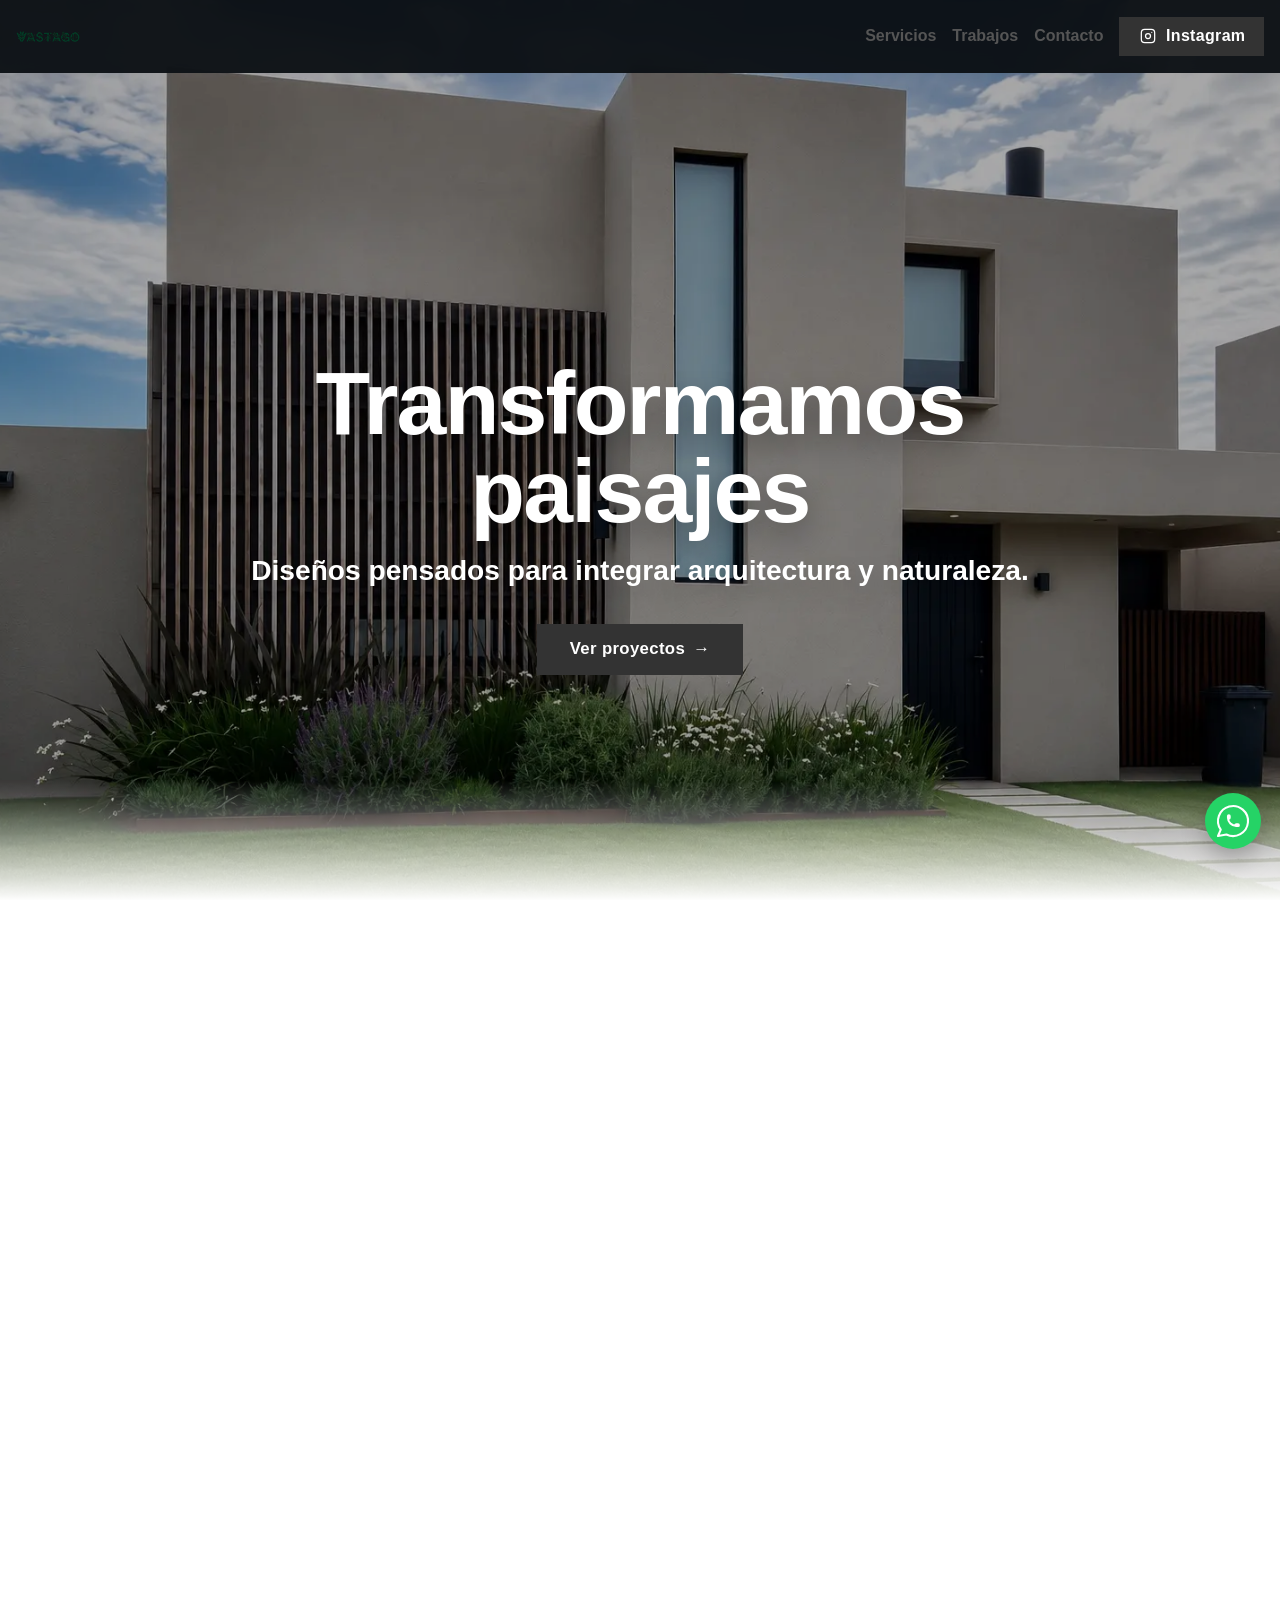
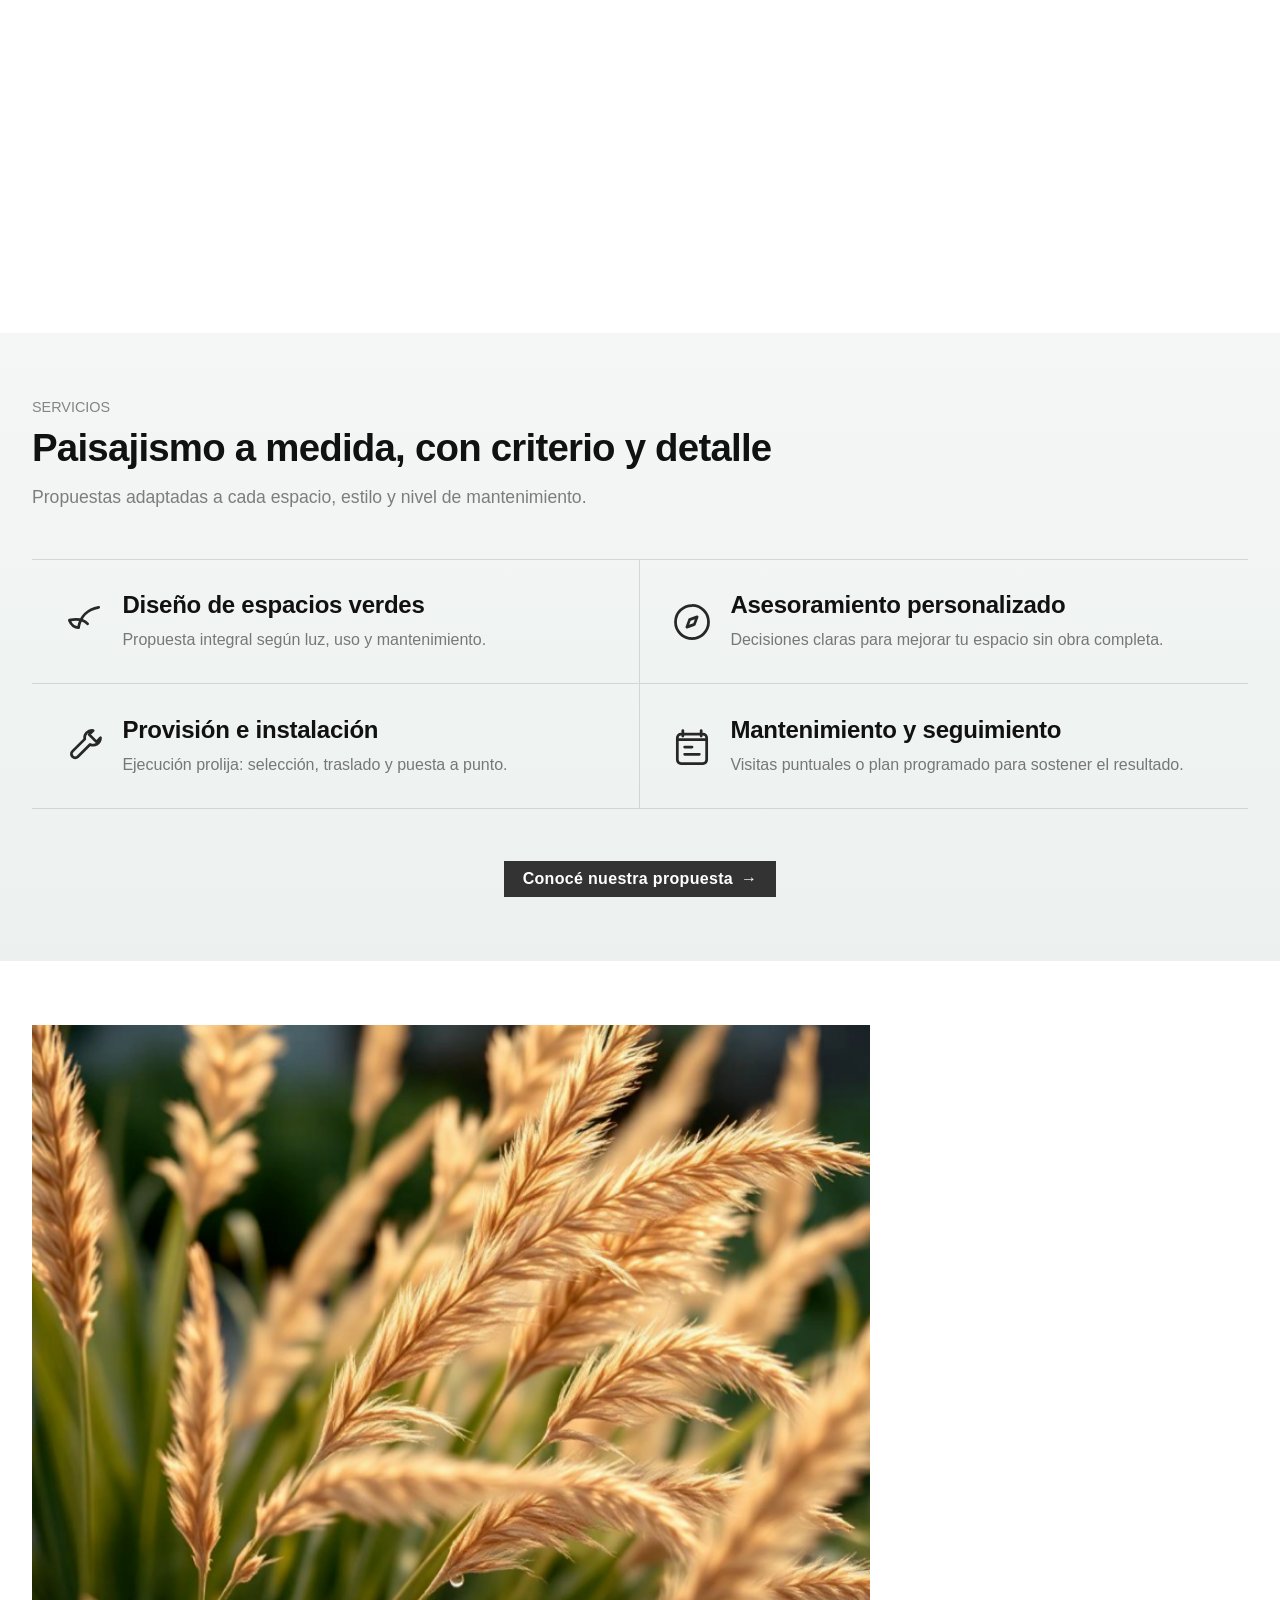
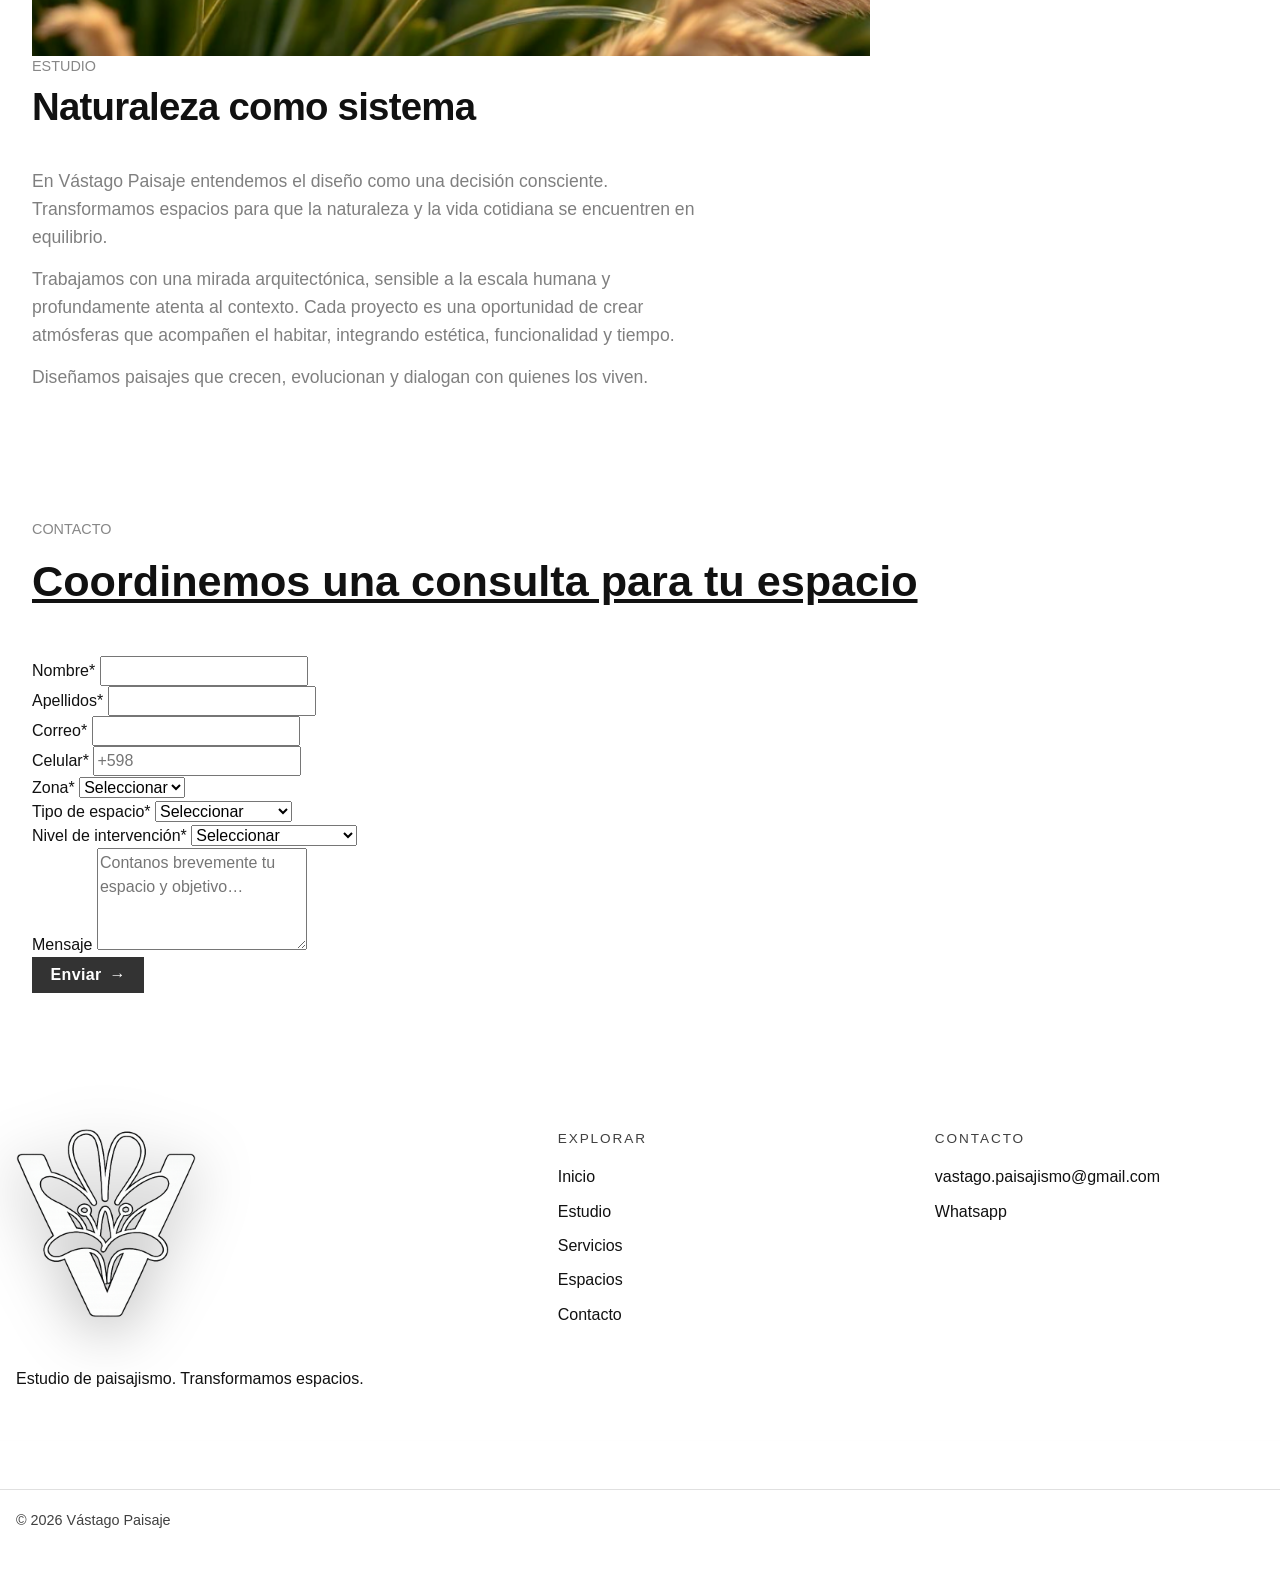
==== commit fef97714: "penultimo" ====
--- a/index.html
+++ b/index.html
@@ -84,16 +84,12 @@
     <a class="brand brand-logo-only" href="#top" aria-label="Vástago Paisaje – Ir al inicio">
       <img
         class="brand-logo"
-        src="assets/logoo.png"
+        src="assets/navbarlogo.png"
         alt="Vástago Paisaje"
         width="240"
-        height="178"
+        height="41"
         loading="eager"
       />
-        <span class="brand-text">
-    <span class="brand-name">Vástago</span>
-    <span class="brand-sub">Paisaje</span>
-  </span>
     </a>
     
 
@@ -590,10 +586,10 @@
       <!-- LOGO -->
       <a href="index.html" class="footer-logo">
         <img
-          src="assets/logoblanco.png"
+          src="assets/logonuevo.png"
           alt="Vástago Paisaje"
           width="232"
-          height="240"
+          height="244"
           loading="lazy"
           decoding="async"
         />
@@ -621,8 +617,8 @@
       <p class="footer-kicker">Contacto</p>
       <ul class="footer-links">
         <li>
-          <a href="mailto:hola@vastagopaisaje.com">
-            hola@vastagopaisaje.com
+          <a href="mailto:vastago.paisajismo@gmail.com">
+            vastago.paisajismo@gmail.com
           </a>
         </li>
 
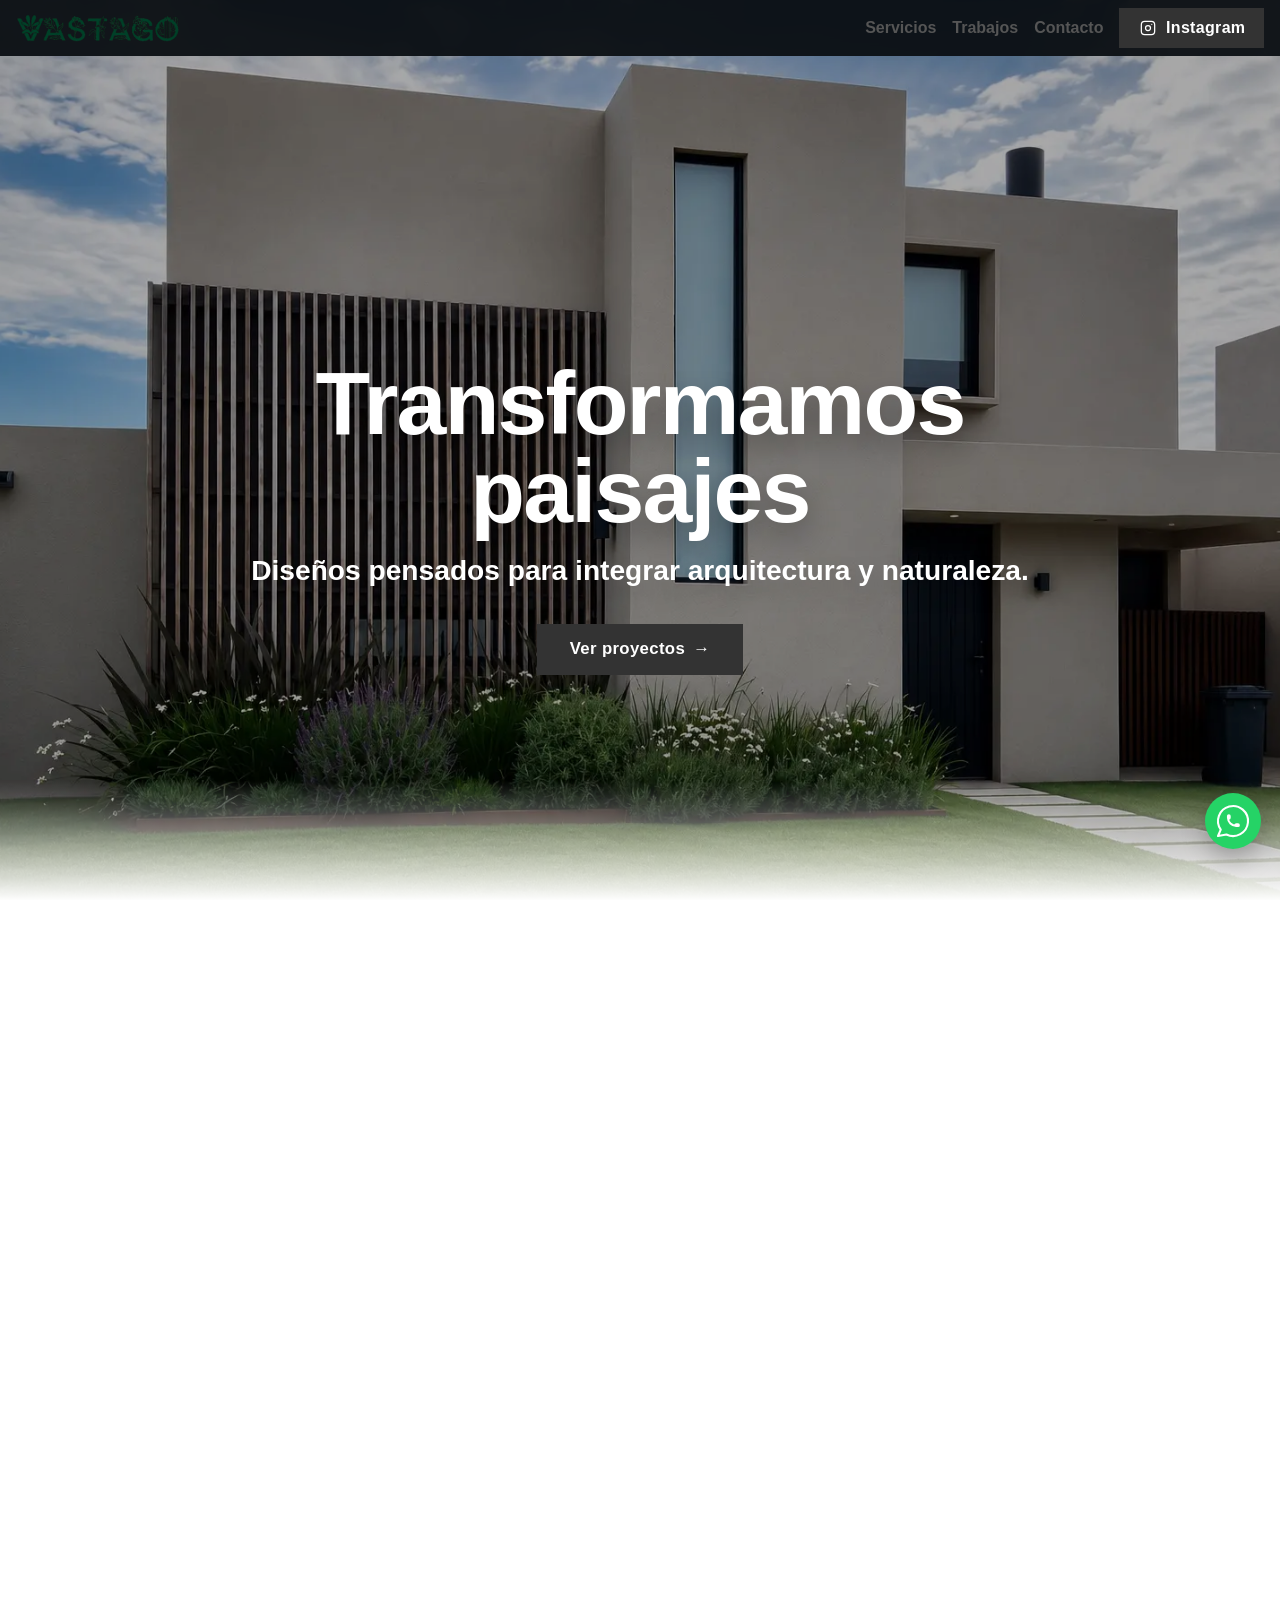
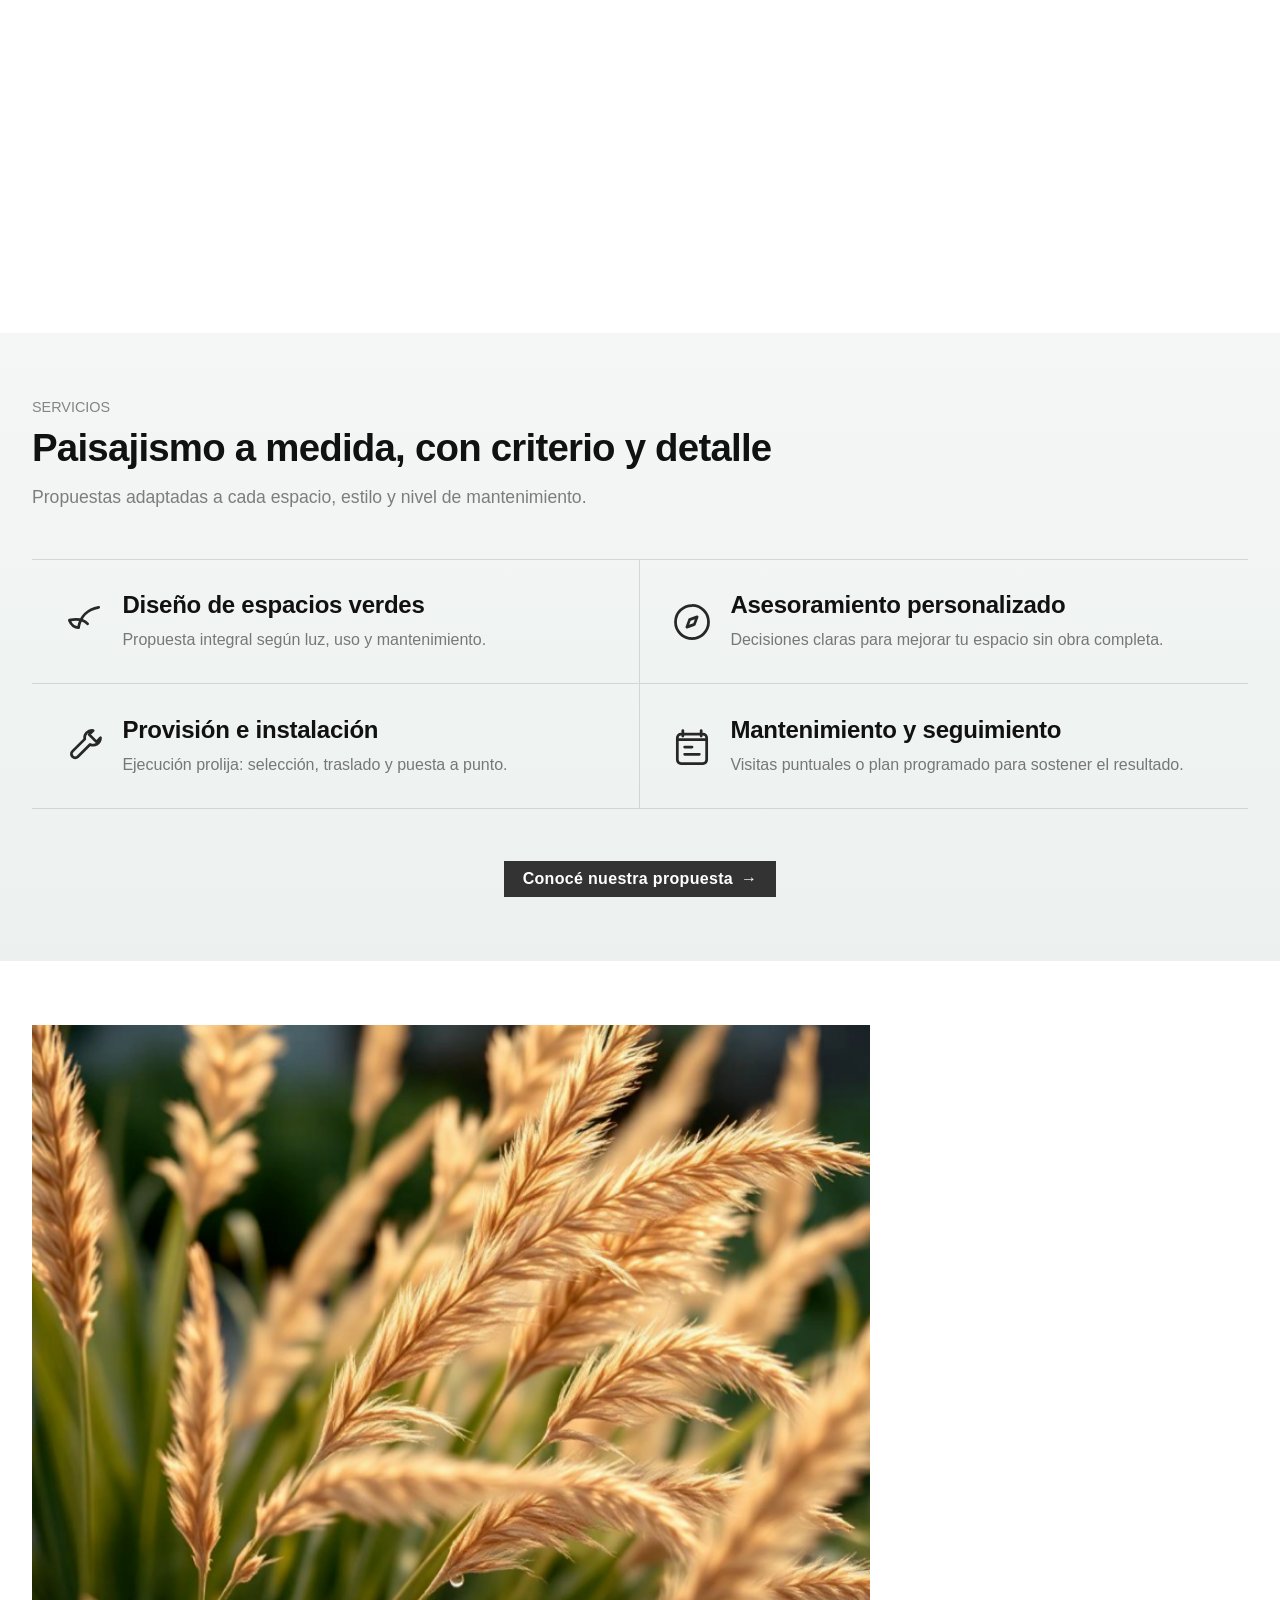
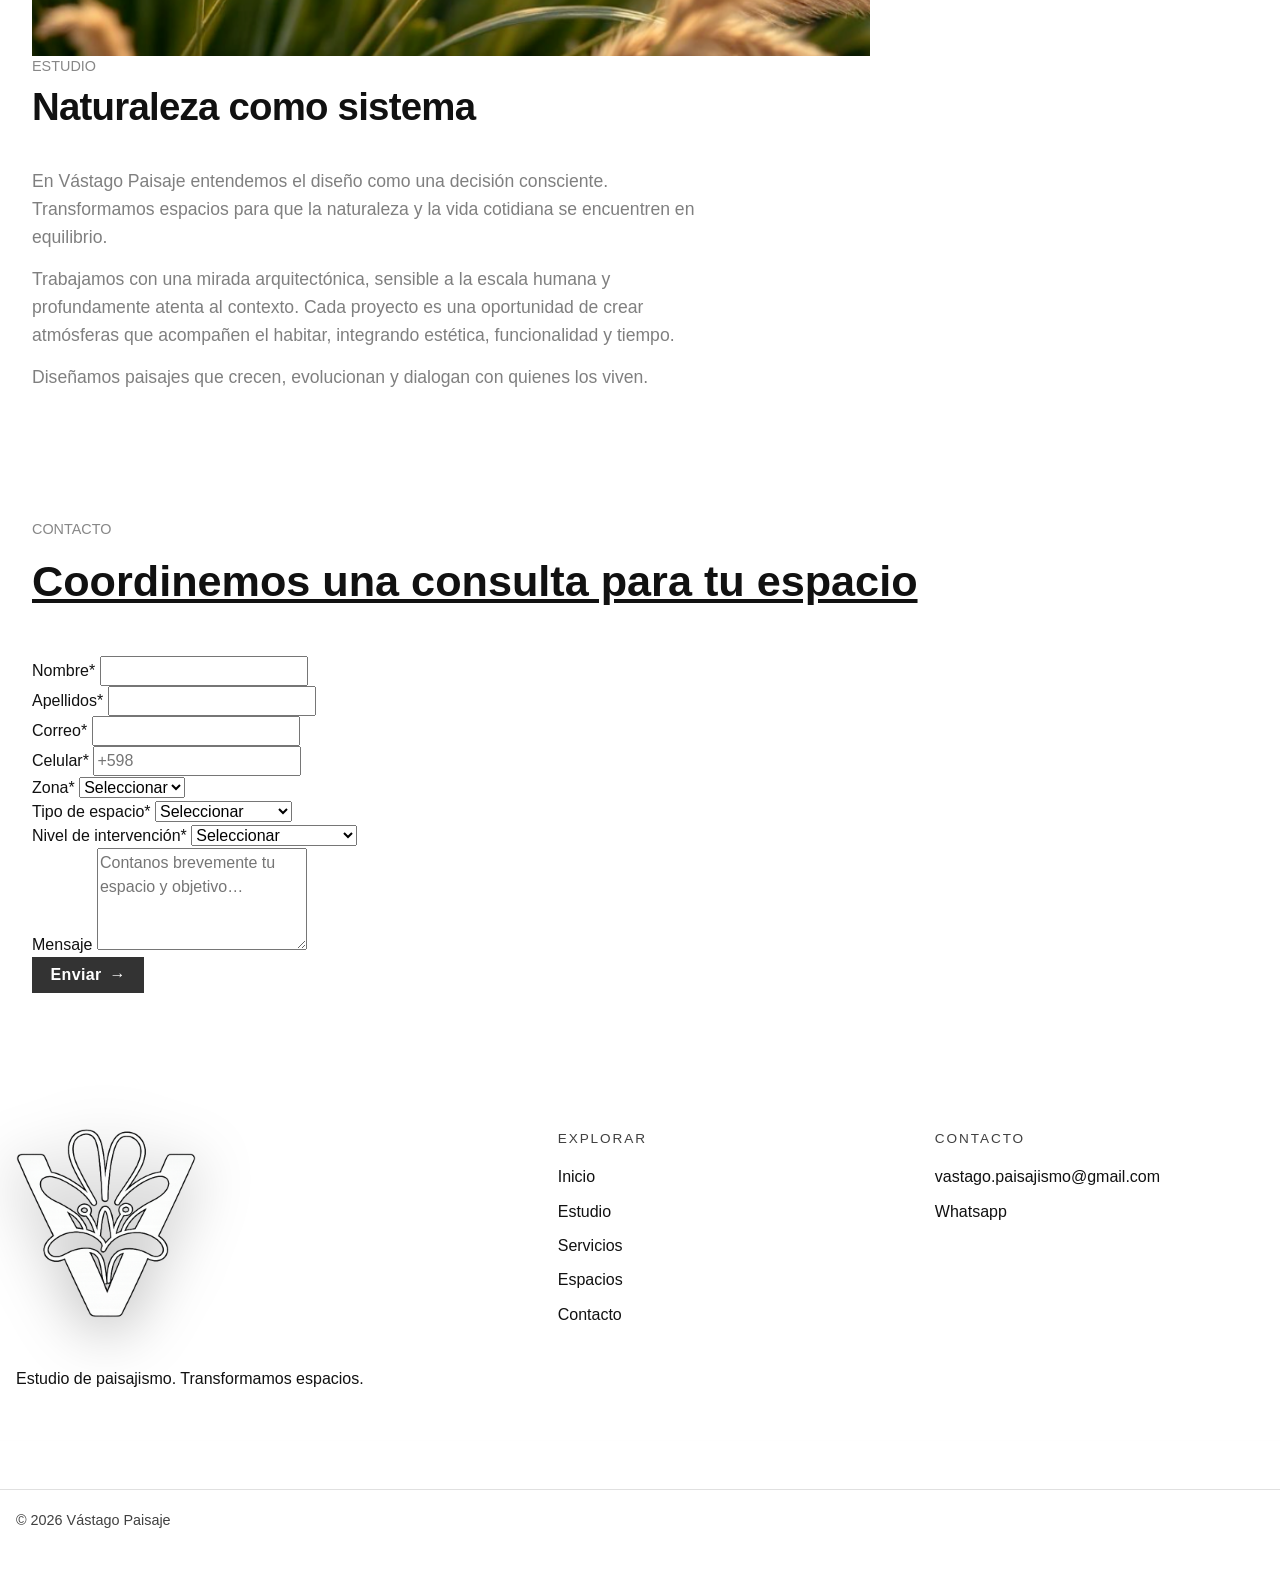
==== commit b58d3abc: "coso" ====
--- a/index.html
+++ b/index.html
@@ -21,31 +21,32 @@
   <meta name="author" content="Vástago Paisaje" />
   <meta name="robots" content="index, follow" />
 
-  <!-- Canonical (cambiá al dominio real) -->
-  <link rel="canonical" href="https://vastagopaisaje.com/" />
-
-  <!-- Theme color (móvil) -->
+  <link rel="canonical" href="https://holavastago.com/" />
+  <link rel="icon" type="image/x-icon" href="/favicon.ico" />
+  <link rel="icon" type="image/png" sizes="16x16" href="/favicon-16x16.png" />
+  <link rel="icon" type="image/png" sizes="32x32" href="/favicon-32x32.png" />
+  <link rel="apple-touch-icon" sizes="180x180" href="/assets/apple-touch-icon.png" />
+  <link rel="manifest" href="/site.webmanifest" />
+
   <meta name="theme-color" content="#0f2a1d" />
 
   <!-- Imagen crítica del hero -->
-  <link rel="preload" as="image" href="assets/hero.jpeg" />
-
-  <!-- Favicons pendientes: evitar 404 hasta generar los assets reales -->
+  <link rel="preload" as="image" href="assets/hero.webp" />
 
   <!-- =========================
        OPEN GRAPH (Facebook/WhatsApp/LinkedIn)
   ========================== -->
   <meta property="og:site_name" content="Vástago Paisaje" />
   <meta property="og:type" content="website" />
-  <meta property="og:url" content="https://federicochelle.github.io/vastagopaisajismo/" />
+  <meta property="og:url" content="https://holavastago.com/" />
   <meta property="og:title" content="Vástago Paisaje | Diseño de paisaje" />
   <meta
     property="og:description"
     content="Estudio de paisajismo enfocado en el diseño consciente. Naturaleza integrada para la vida cotidiana."
   />
-  <meta property="og:image" content="https://federicochelle.github.io/vastagopaisajismo/assets/maiz.png" />
-  <meta property="og:image:width" content="1200" />
-  <meta property="og:image:height" content="630" />
+  <meta property="og:image" content="https://holavastago.com/assets/maiz.png" />
+  <meta property="og:image:width" content="760" />
+  <meta property="og:image:height" content="572" />
   <meta property="og:image:alt" content="Vástago Paisaje — diseño de paisaje" />
   <meta property="og:locale" content="es_UY" />
 
@@ -58,7 +59,7 @@
     name="twitter:description"
     content="Paisajismo consciente para Montevideo, Canelones y Maldonado."
   />
-  <meta name="twitter:image" content="https://federicochelle.github.io/vastagopaisajismo/assets/maiz.png" />
+  <meta name="twitter:image" content="https://holavastago.com/assets/maiz.png" />
 
   <!-- =========================
        FONTS (mejoradas)
